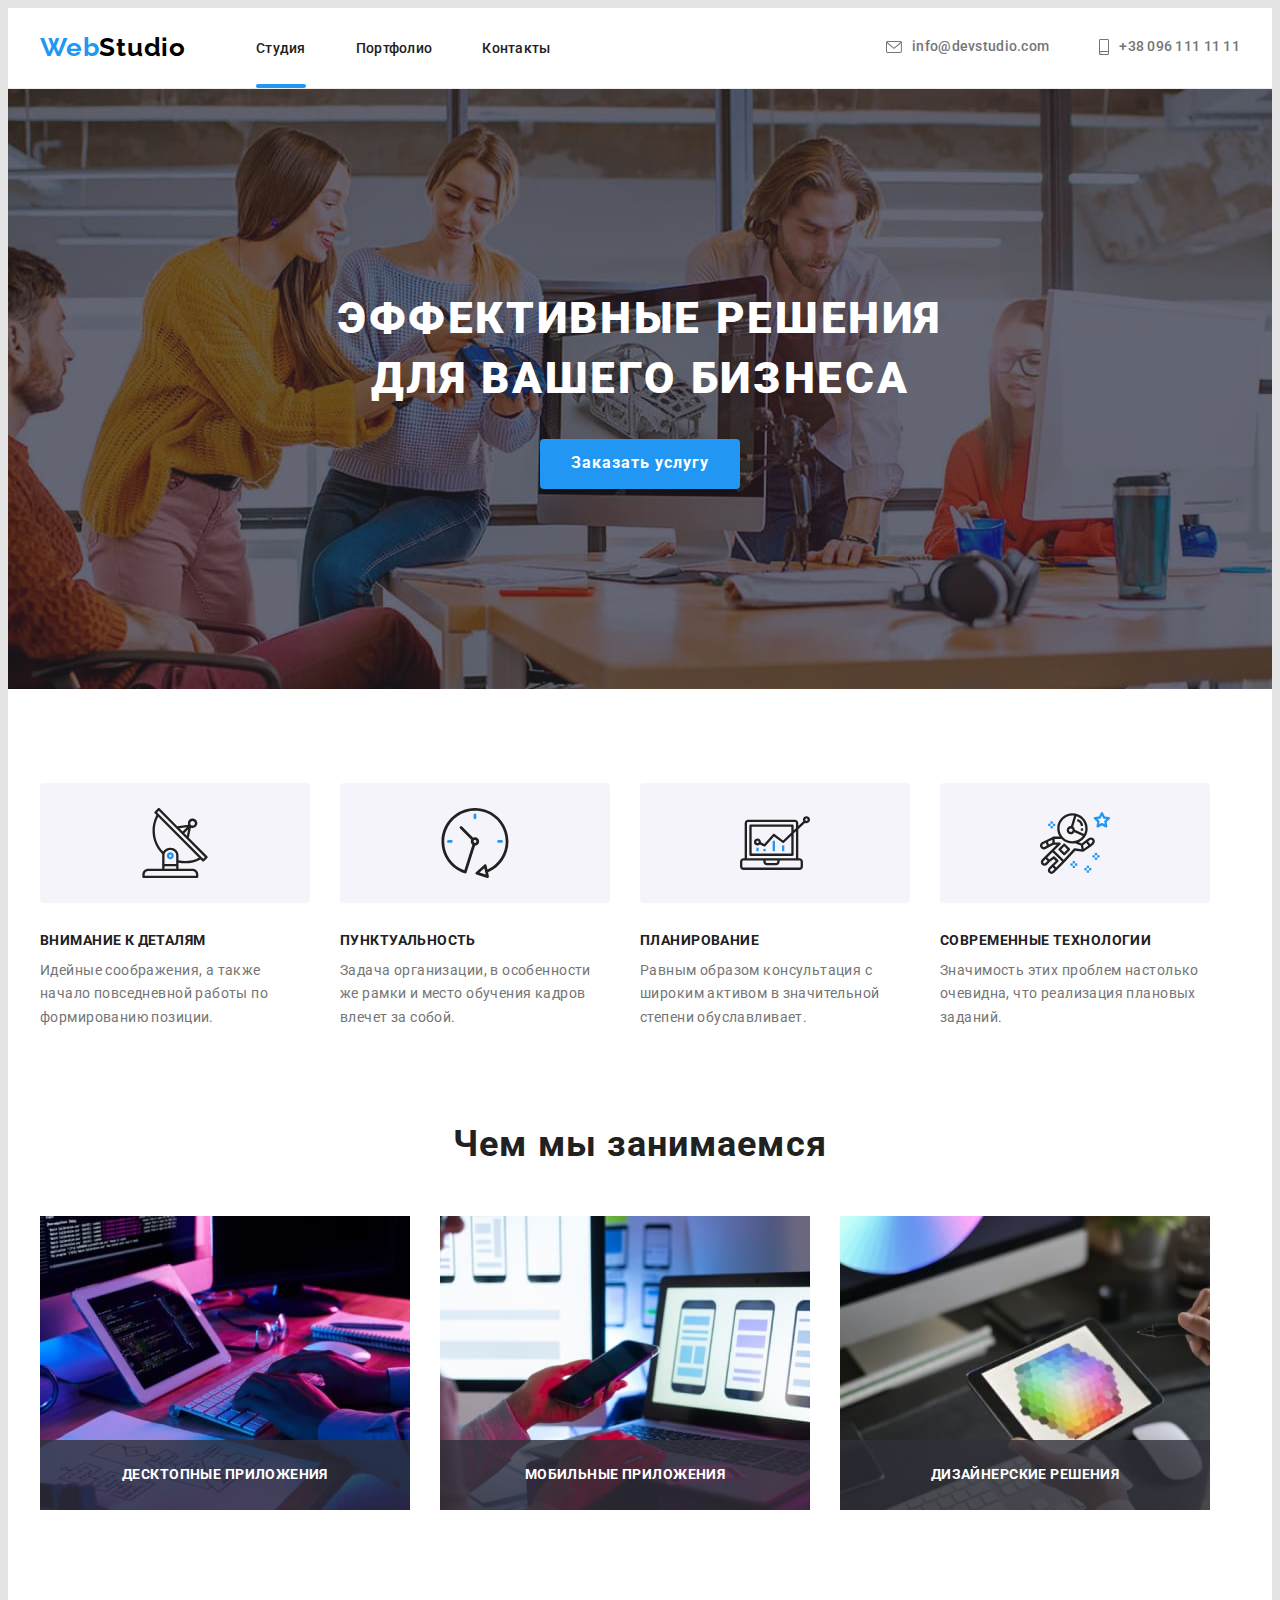
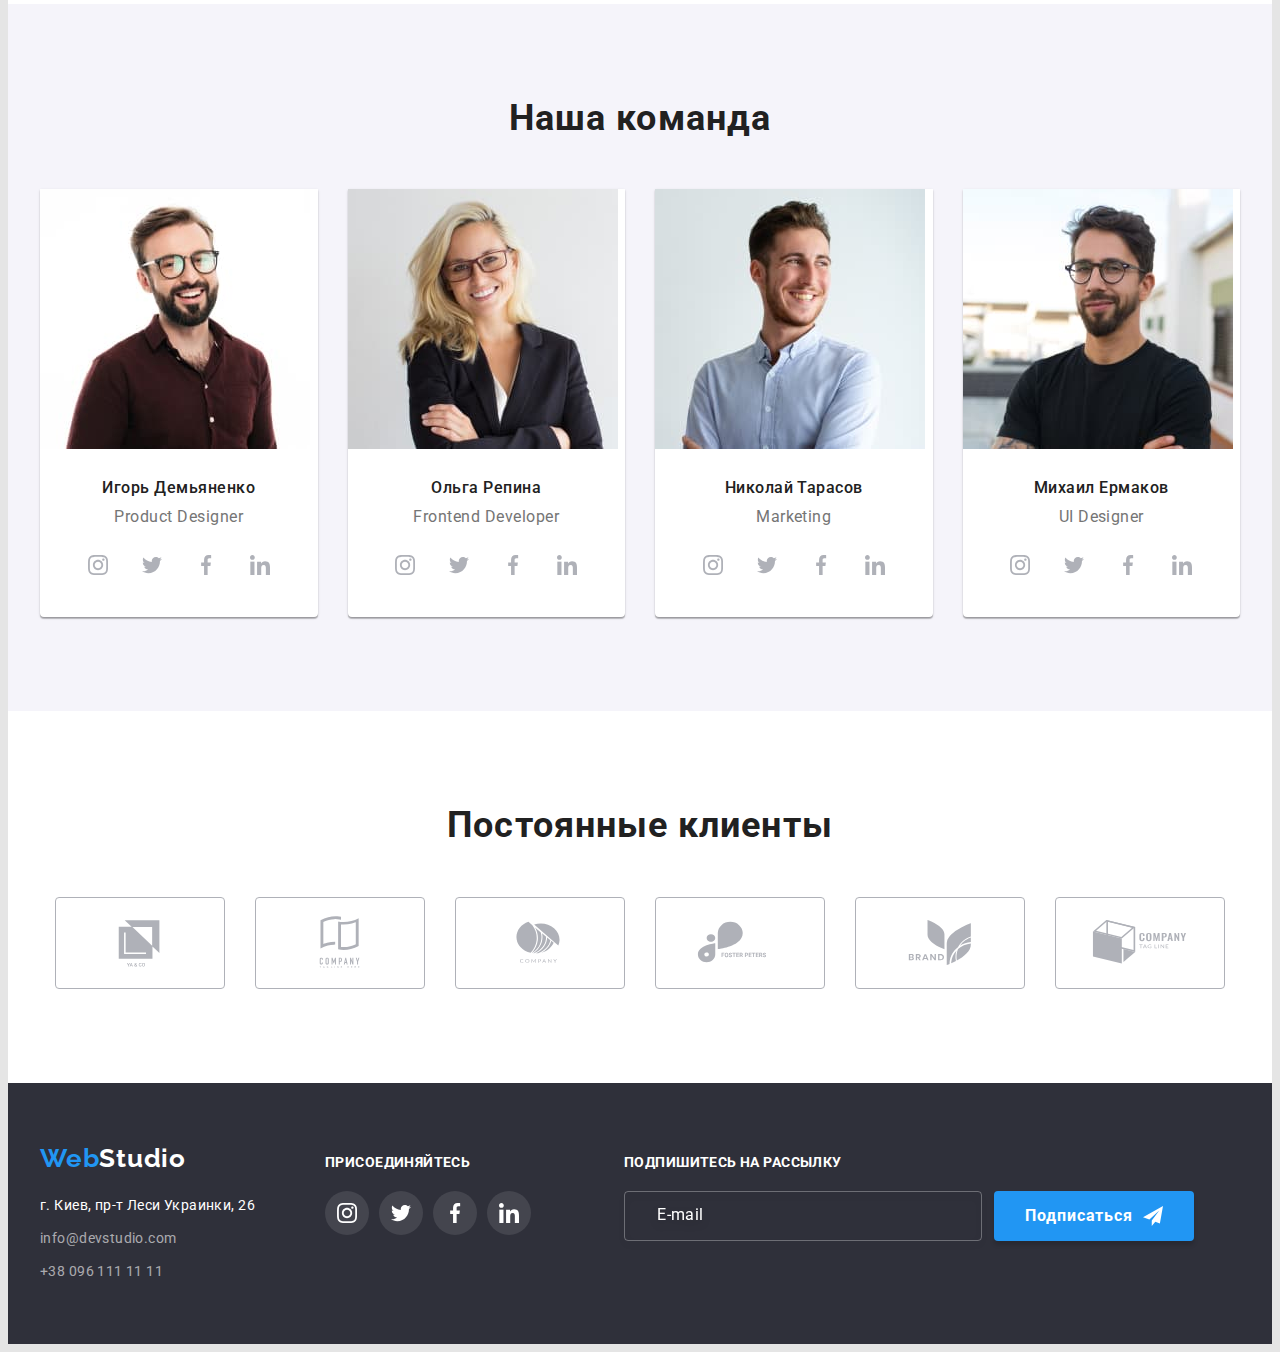
==== index.html @ 43fce26d "start" ====
<!DOCTYPE html>
<html lang="ru">
  <head>
    <meta charset="UTF-8" />
    <meta http-equiv="X-UA-Compatible" content="IE=edge" />
    <meta name="viewport" content="width=device-width, initial-scale=1.0" />
    <title>Document</title>
    <link
      rel="stylesheet"
      href="https://cdnjs.cloudflare.com/ajax/libs/modern-normalize/1.1.0/modern-normalize.min.css"
      integrity="sha512-wpPYUAdjBVSE4KJnH1VR1HeZfpl1ub8YT/NKx4PuQ5NmX2tKuGu6U/JRp5y+Y8XG2tV+wKQpNHVUX03MfMFn9Q=="
      crossorigin="anonymous"
      referrerpolicy="no-referrer"
    />
    <link rel="preconnect" href="https://fonts.googleapis.com" />
    <link rel="preconnect" href="https://fonts.gstatic.com" crossorigin />
    <link
      href="https://fonts.googleapis.com/css2?family=Raleway:wght@700&family=Roboto:wght@400;500;700;900&display=swap"
      rel="stylesheet"
    />
    <link rel="stylesheet" href="./css/styles.css" />
  </head>
  <body>
    <!-- Header -->
    <header class="header">
      <div class="container header-container">
        <nav class="header-navigation">
          <a class="link header-logo logo" href=""
            >Web<span class="header-web-logo logo">Studio</span></a
          >
          <ul class="list header-list">
            <li class="header-item">
              <a class="link header-link current" href="">Студия</a>
            </li>
            <li class="header-item">
              <a class="link header-link" href="./portfolio.html">Портфолио</a>
            </li>
            <li class="header-item">
              <a class="link header-link" href="">Контакты</a>
            </li>
          </ul>
        </nav>
        <div class="header-conect">
          <a class="link header-mail" href="mailto:info@devstudio.com">
            <svg class="header-icon" width="16" height="12">
              <use href="./image/icons.svg#icon-mail"></use>
            </svg>
            info@devstudio.com</a
          >
          <a class="link header-tel" href="tel:+380961111111">
            <svg class="header-icon" width="10" height="16">
              <use href="./image/icons.svg#icon-smartphone"></use>
            </svg>
            +38 096 111 11 11</a
          >
        </div>
      </div>
    </header>
    <!-- Hero -->
    <main class="hero">
      <section class="main-hero-section section">
        <h1 class="hero-title">Эффективные решения для вашего бизнеса</h1>
        <button class="btn" type="button" data-modal-open>
          Заказать услугу
        </button>
      </section>
      <section class="hero-section">
        <div class="container">
          <ul class="list hero-list">
            <li class="link hero-item">
              <div class="hero-responsibility-item">
                <a href="" class="hero-responsibility-link">
                  <svg class="hero-responsibility-icon" width="70" height="70">
                    <use href="./image/icons.svg#icon-antenna"></use>
                  </svg>
                </a>
              </div>
              <h3 class="hero-after-title">Внимание к деталям</h3>
              <p class="hero-title-description">
                Идейные соображения, а также начало повседневной работы по
                формированию позиции.
              </p>
            </li>
            <li class="link hero-item">
              <div class="hero-responsibility-item">
                <a href="" class="hero-responsibility-link">
                  <svg class="hero-responsibility-icon" width="70" height="70">
                    <use href="./image/icons.svg#icon-clock"></use>
                  </svg>
                </a>
              </div>
              <h3 class="hero-after-title">Пунктуальность</h3>
              <p class="hero-title-description">
                Задача организации, в особенности же рамки и место обучения
                кадров влечет за собой.
              </p>
            </li>
            <li class="link hero-item">
              <div class="hero-responsibility-item">
                <a href="" class="hero-responsibility-link">
                  <svg class="hero-responsibility-icon" width="70" height="70">
                    <use href="./image/icons.svg#icon-diagram"></use>
                  </svg>
                </a>
              </div>
              <h3 class="hero-after-title">Планирование</h3>
              <p class="hero-title-description">
                Равным образом консультация с широким активом в значительной
                степени обуславливает.
              </p>
            </li>
            <li class="link hero-item">
              <div class="hero-responsibility-item">
                <a href="" class="hero-responsibility-link">
                  <svg class="hero-responsibility-icon" width="70" height="70">
                    <use href="./image/icons.svg#icon-astronaut"></use>
                  </svg>
                </a>
              </div>
              <h3 class="hero-after-title">Современные технологии</h3>
              <p class="hero-title-description">
                Значимость этих проблем настолько очевидна, что реализация
                плановых заданий.
              </p>
            </li>
          </ul>
        </div>
      </section>
      <section class="second-hero-section section">
        <div class="container">
          <h2 class="second-hero-title sections-title">Чем мы занимаемся</h2>
          <ul class="list hero-image-list">
            <li class="hero-image">
              <img
                src="./image/box1.jpg"
                alt="робота з гаджетами"
                width="370"
                height="294"
              />
              <p class="hero-item-text">Десктопные приложения</p>
            </li>
            <li class="hero-image">
              <img
                src="./image/box2.jpg"
                alt="робота з гаджетами"
                width="370"
                height="294"
              />
              <p class="hero-item-text">Мобильные приложения</p>
            </li>
            <li class="hero-image">
              <img
                src="./image/box3.jpg"
                alt="робота з гаджетами"
                width="370"
                height="294"
              />
              <p class="hero-item-text">Дизайнерские решения</p>
            </li>
          </ul>
        </div>
      </section>
      <section class="team-section section">
        <div class="container">
          <h2 class="team-title sections-title">Наша команда</h2>
          <ul class="list team-list">
            <li class="team-item">
              <img
                src="./image/img.jpg"
                alt="зображення члена команди"
                width="270"
                height="260"
              />
              <div class="team-names-profession">
                <h3 class="team-names">Игорь Демьяненко</h3>
                <p lang="en" class="team-proffesion">Product Designer</p>
                <ul class="team-social-list list">
                  <li class="team-social-item">
                    <a href="" class="team-social-link">
                      <svg class="team-social-icon" width="20" height="20">
                        <use href="./image/icons.svg#icon-instagram"></use>
                      </svg>
                    </a>
                  </li>
                  <li class="team-social-item">
                    <a href="" class="team-social-link">
                      <svg class="team-social-icon" width="20" height="20">
                        <use href="./image/icons.svg#icon-twitter"></use>
                      </svg>
                    </a>
                  </li>
                  <li class="team-social-item">
                    <a href="" class="team-social-link">
                      <svg class="team-social-icon" width="20" height="20">
                        <use href="./image/icons.svg#icon-facebook"></use>
                      </svg>
                    </a>
                  </li>
                  <li class="team-social-item">
                    <a href="" class="team-social-link">
                      <svg class="team-social-icon" width="20" height="20">
                        <use href="./image/icons.svg#icon-linkedin"></use>
                      </svg>
                    </a>
                  </li>
                </ul>
              </div>
            </li>
            <li class="team-item">
              <img
                src="./image/img1.jpg"
                alt="зображення члена команди"
                width="270"
                height="260"
              />
              <div class="team-names-profession">
                <h3 class="team-names">Ольга Репина</h3>
                <p lang="en" class="team-proffesion">Frontend Developer</p>
                <ul class="team-social-list list">
                  <li class="team-social-item">
                    <a href="" class="team-social-link">
                      <svg class="team-social-icon" width="20" height="20">
                        <use href="./image/icons.svg#icon-instagram"></use>
                      </svg>
                    </a>
                  </li>
                  <li class="team-social-item">
                    <a href="" class="team-social-link">
                      <svg class="team-social-icon" width="20" height="20">
                        <use href="./image/icons.svg#icon-twitter"></use>
                      </svg>
                    </a>
                  </li>
                  <li class="team-social-item">
                    <a href="" class="team-social-link">
                      <svg class="team-social-icon" width="20" height="20">
                        <use href="./image/icons.svg#icon-facebook"></use>
                      </svg>
                    </a>
                  </li>
                  <li class="team-social-item">
                    <a href="" class="team-social-link">
                      <svg class="team-social-icon" width="20" height="20">
                        <use href="./image/icons.svg#icon-linkedin"></use>
                      </svg>
                    </a>
                  </li>
                </ul>
              </div>
            </li>
            <li class="team-item">
              <img
                src="./image/img2.jpg"
                alt="зображення члена команди"
                width="270"
                height="260"
              />
              <div class="team-names-profession">
                <h3 class="team-names">Николай Тарасов</h3>
                <p lang="en" class="team-proffesion">Marketing</p>
                <ul class="team-social-list list">
                  <li class="team-social-item">
                    <a href="" class="team-social-link">
                      <svg class="team-social-icon" width="20" height="20">
                        <use href="./image/icons.svg#icon-instagram"></use>
                      </svg>
                    </a>
                  </li>
                  <li class="team-social-item">
                    <a href="" class="team-social-link">
                      <svg class="team-social-icon" width="20" height="20">
                        <use href="./image/icons.svg#icon-twitter"></use>
                      </svg>
                    </a>
                  </li>
                  <li class="team-social-item">
                    <a href="" class="team-social-link">
                      <svg class="team-social-icon" width="20" height="20">
                        <use href="./image/icons.svg#icon-facebook"></use>
                      </svg>
                    </a>
                  </li>
                  <li class="team-social-item">
                    <a href="" class="team-social-link">
                      <svg class="team-social-icon" width="20" height="20">
                        <use href="./image/icons.svg#icon-linkedin"></use>
                      </svg>
                    </a>
                  </li>
                </ul>
              </div>
            </li>
            <li class="team-item">
              <img
                src="./image/img3.jpg"
                alt="зображення члена команди"
                width="270"
                height="260"
              />
              <div class="team-names-profession">
                <h3 class="team-names">Михаил Ермаков</h3>
                <p lang="en" class="team-proffesion">UI Designer</p>
                <ul class="team-social-list list">
                  <li class="team-social-item">
                    <a href="" class="team-social-link">
                      <svg class="team-social-icon" width="20" height="20">
                        <use href="./image/icons.svg#icon-instagram"></use>
                      </svg>
                    </a>
                  </li>
                  <li class="team-social-item">
                    <a href="" class="team-social-link">
                      <svg class="team-social-icon" width="20" height="20">
                        <use href="./image/icons.svg#icon-twitter"></use>
                      </svg>
                    </a>
                  </li>
                  <li class="team-social-item">
                    <a href="" class="team-social-link">
                      <svg class="team-social-icon" width="20" height="20">
                        <use href="./image/icons.svg#icon-facebook"></use>
                      </svg>
                    </a>
                  </li>
                  <li class="team-social-item">
                    <a href="" class="team-social-link">
                      <svg class="team-social-icon" width="20" height="20">
                        <use href="./image/icons.svg#icon-linkedin"></use>
                      </svg>
                    </a>
                  </li>
                </ul>
              </div>
            </li>
          </ul>
        </div>
      </section>
      <section class="regular-customers-section section">
        <div class="customers">
          <h3 class="regular-customers sections-title">Постоянные клиенты</h3>
          <ul class="regular-customers-list list">
            <li class="regular-customers-item">
              <a href="" class="regular-customers-link">
                <svg class="regular-customers-icon" width="106" height="60">
                  <use href="./image/icons.svg#icon-logo"></use>
                </svg>
              </a>
            </li>
            <li class="regular-customers-item">
              <a href="" class="regular-customers-link">
                <svg class="regular-customers-icon" width="106" height="60">
                  <use href="./image/icons.svg#icon-logo1"></use>
                </svg>
              </a>
            </li>
            <li class="regular-customers-item">
              <a href="" class="regular-customers-link">
                <svg class="regular-customers-icon" width="106" height="60">
                  <use href="./image/icons.svg#icon-logo2"></use>
                </svg>
              </a>
            </li>

            <li class="regular-customers-item">
              <a href="" class="regular-customers-link">
                <svg class="regular-customers-icon" width="106" height="60">
                  <use href="./image/icons.svg#icon-logo3"></use>
                </svg>
              </a>
            </li>

            <li class="regular-customers-item">
              <a href="" class="regular-customers-link">
                <svg class="regular-customers-icon" width="106" height="60">
                  <use href="./image/icons.svg#icon-logo4"></use>
                </svg>
              </a>
            </li>

            <li class="regular-customers-item">
              <a href="" class="regular-customers-link">
                <svg class="regular-customers-icon" width="106" height="60">
                  <use href="./image/icons.svg#icon-logo5"></use>
                </svg>
              </a>
            </li>
          </ul>
        </div>
      </section>
    </main>
    <!-- footer -->
    <footer class="footer">
      <div class="footer-container container">
        <div class="footer-adress-block">
          <a class="link footer-logo logo" href=""
            >Web<span class="footer-web-logo logo">Studio</span></a
          >
          <address class="adress">
            <ul class="list adress-list">
              <li class="link footer-item">
                <a
                  class="link footer-adress"
                  href="https://goo.gl/maps/T3b9SDdPzFCn92a46"
                  target="_blank"
                  rel="noopener noreferrer"
                  >г. Киев, пр-т Леси Украинки, 26</a
                >
              </li>
              <li>
                <a class="link footer-mail" href="mailto:info@devstudio.com"
                  >info@devstudio.com</a
                >
              </li>
              <li>
                <a class="link footer-tel" href="tel:+380961111111"
                  >+38 096 111 11 11</a
                >
              </li>
            </ul>
          </address>
        </div>
        <div class="adress-link">
          <p lang="ru" class="footer-link-title">присоединяйтесь</p>
          <ul class="footer-adress-list list">
            <li class="footer-adress-item">
              <a href="" class="footer-adress-link">
                <svg class="team-social-icon" width="20" height="20">
                  <use href="./image/icons.svg#icon-instagram"></use>
                </svg>
              </a>
            </li>
            <li class="footer-adress-item">
              <a href="" class="footer-adress-link">
                <svg class="footer-adress-icon" width="20" height="20">
                  <use href="./image/icons.svg#icon-twitter"></use>
                </svg>
              </a>
            </li>
            <li class="footer-adress-item">
              <a href="" class="footer-adress-link">
                <svg class="footer-adress-icon" width="20" height="20">
                  <use href="./image/icons.svg#icon-facebook"></use>
                </svg>
              </a>
            </li>
            <li class="footer-adress-item">
              <a href="" class="footer-adress-link">
                <svg class="footer-adress-icon" width="20" height="20">
                  <use href="./image/icons.svg#icon-linkedin"></use>
                </svg>
              </a>
            </li>
          </ul>
        </div>
        <div class="subscribe-container">
          <p class="subscribe-title">Подпишитесь на рассылку</p>
          <form action="#" class="subscribe-form">
            <input
              type="email"
              minlength="2"
              id="footer-email"
              name="user-email"
              class="subscribe-form-input"
              placeholder="E-mail"
              required
            />
            <button type="submit" class="btn subscribe-btn">
              Подписаться<svg class="subscribe-btn-icon" width="20" height="20">
                <use href="./image/icons.svg#icon-send"></use>
              </svg>
            </button>
          </form>
        </div>
      </div>
    </footer>
    <div class="backdrop is-hidden" data-modal>
      <div class="modal">
        <button type="button" class="modal-close" data-modal-close>
          <svg class="modal-close-icon" width="18" height="18">
            <use href="./image/icons.svg#icon-close"></use>
          </svg>
        </button>
        <p class="modal-title">Оставьте свои данные, мы вам перезвоним</p>
        <form action="#" class="modal-form">
          <div class="modal-field">
            <label for="name" class="form-input-text">Имя</label>
            <div class="input-wrap">
              <input
                type="text"
                id="name"
                name="user-name"
                minlength="2"
                class="modal-form-input"
                required
              />
              <svg class="input-icon" width="18" height="18">
                <use href="./image/icons.svg#icon-person-black"></use>
              </svg>
            </div>
          </div>
          <div class="modal-field">
            <label for="tel" class="form-input-text">Телефон</label>
            <div class="input-wrap">
              <input
                type="tel"
                id="tel"
                name="user-tel"
                minlength="2"
                class="modal-form-input"
                required
              />
              <svg class="input-icon" width="18" height="18">
                <use href="./image/icons.svg#icon-phone-black"></use>
              </svg>
            </div>
          </div>
          <div class="modal-field">
            <label for="email" class="form-input-text">Почта</label>
            <div class="input-wrap">
              <input
                type="email"
                minlength="2"
                id="email"
                name="user-email"
                class="modal-form-input"
                required
              />
              <svg class="input-icon" width="18" height="18">
                <use href="./image/icons.svg#icon-email-black"></use>
              </svg>
            </div>
          </div>
          <div class="modal-field">
            <label for="comments" class="form-input-text">Комментарий</label>
            <textarea
              name="comments"
              id="comments"
              class="modal-form-text"
              placeholder="Введите текст"
            ></textarea>
          </div>
          <div class="modal-field">
            <input
              type="checkbox"
              name="policy"
              id="policy"
              class="modal-check visually-hidden"
            />
            <label for="policy" class="check-text">
              <span class="check-item">
                <svg class="check-icon" width="11" height="8">
                  <use href="./image/icons.svg#icon-check"></use>
                </svg>
              </span>
              Соглашаюсь с рассылкой и принимаю&nbsp;
              <a
                class="check-box-link"
                href=""
                target="_blank"
                rel="noopener noreferrer"
              >
                Условия договора</a
              ></label
            >
          </div>
          <button type="submit" class="btn modal-btn">Отправить</button>
        </form>
      </div>
    </div>
    <script src="./js/modal.js"></script>
  </body>
</html>
---- css/styles.css ----
:root {
  --main-title-color: #ffffff;
  --second-title-color: #212121;
  --main-text-color: #757575;
  --adress-text-color: #ffffff;
  --accent-color: #2196f3;
  --main-button-color: #2196f3;
  --link-text-color: #757575;
  --header-text-color: #212121;
}
p,
h1,
h2,
h3,
h4,
h5,
h6 {
  margin: 0;
}

ul {
  margin: 0;
  padding: 0;
}
button {
  cursor: pointer;
}
.container {
  width: 1200px;
  padding-left: 15px;
  padding-right: 15px;
  margin: 0 auto;
}

body {
  font-family: "Roboto", sans-serif;
  background-color: #e5e5e5;
  color: var(--main-text-color);
}
img {
  display: block;
  max-width: 100%;
  height: auto;
}

.list {
  list-style: none;
}

.link {
  text-decoration: none;
}
.visually-hidden {
  position: absolute;
  white-space: nowrap;
  width: 1px;
  height: 1px;
  overflow: hidden;
  border: 0;
  margin: 0;
  clip: rect(0 0 0 0);
  clip-path: inset(50%);
  margin: -1px;
}

.sections-title {
  font-weight: 700;
  font-size: 36px;
  line-height: 1.16;
  text-align: center;
  margin-bottom: 50px;
  letter-spacing: 0.03em;
  color: var(--second-title-color);
}
.logo {
  font-family: "Raleway";
  font-style: normal;
  font-weight: 700;
  font-size: 26px;
  line-height: 1.19;
  letter-spacing: 0.03em;
}

.section {
  padding-bottom: 94px;
  padding-top: 94px;
}

/*                       HEADER                 */
.header {
  background-color: #ffffff;
  padding-top: 24px;
  padding-bottom: 25px;
  border-bottom: 1px solid #ececec;
}

.header-list {
  display: flex;
}
.header-navigation {
  display: flex;
  align-items: center;
}
.header-conect {
  display: flex;
  align-items: center;
}

.header-container {
  display: flex;
  align-items: center;
}

.header-logo {
  margin-right: 70px;
  color: #2196f3;
}
.header-web-logo {
  color: #000000;
}
.header-item:not(:last-child) {
  margin-right: 50px;
}

.header-link {
  font-weight: 500;
  font-size: 14px;
  line-height: 1.14;
  letter-spacing: 0.02em;
  color: var(--header-text-color);
  transition: color 250ms cubic-bezier(0.4, 0, 0.2, 1);
  position: relative;
}

.header-link.current::after {
  content: "";
  width: 100%;
  height: 4px;
  background: #2196f3;
  border-radius: 2px;
  position: absolute;
  display: block;
  bottom: -32px;
  left: 0;
}

.header-link:hover,
.header-link:focus {
  color: var(--accent-color);
}

.header-mail {
  font-family: inherit;
  font-weight: 500;
  display: flex;
  align-items: center;
  font-size: 14px;
  line-height: 1.14;
  letter-spacing: 0.02em;
  transition: color 250ms cubic-bezier(0.4, 0, 0.2, 1);
  color: var(--link-text-color);
}
.header-mail:hover,
.header-mail:focus {
  color: var(--accent-color);
}
.header-icon {
  margin-right: 10px;
  display: flex;
  text-align: center;
  fill: currentColor;
  transition: color 250ms cubic-bezier(0.4, 0, 0.2, 1);
}
.header-icon:hover,
.header-icon:focus {
  fill: var(--accent-color);
}

.header-tel {
  margin-left: 50px;
  font-family: inherit;
  font-weight: 500;
  display: flex;
  align-items: center;
  font-size: 14px;
  line-height: 1.14;
  letter-spacing: 0.02em;
  transition: color 250ms cubic-bezier(0.4, 0, 0.2, 1);
  color: var(--link-text-color);
}
.header-tel:hover,
.header-tel:focus {
  color: var(--accent-color);
}

.header-conect {
  margin-left: auto;
}

/*                 HERO             */

/* MAIN SECTION */
.main-hero-section {
  background-color: #2f303a;
  background-image: linear-gradient(
      rgba(47, 48, 58, 0.4),
      rgba(47, 48, 58, 0.4)
    ),
    url(../image/imghero.jpg);
  background-repeat: no-repeat;
  background-position: center;
  background-size: cover;
  text-align: center;
  flex-direction: column;
  padding: 200px 0px;
}

.hero-title {
  width: 696px;
  margin: 0 auto;
  margin-bottom: 30px;
  font-weight: 900;
  font-size: 44px;
  line-height: 1.36;
  text-align: center;
  letter-spacing: 0.06em;
  text-transform: uppercase;
  color: var(--main-title-color);
}
.btn {
  margin: 0 auto;
  font-family: inherit;
  font-weight: 700;
  font-size: 16px;
  line-height: 1.9;
  letter-spacing: 0.06em;
  color: #ffffff;
}
.btn {
  border-style: none;
  width: 200px;
  height: 50px;
  background: #2196f3;
  box-shadow: 0px 4px 4px rgba(0, 0, 0, 0.15);
  border-radius: 4px;
  transition: color 250ms cubic-bezier(0.4, 0, 0.2, 1);
}
.btn:hover,
.btn:focus {
  color: #ffffff;
}
/* HERO SECTION */

.hero-responsibility-item {
  margin-bottom: 30px;
  width: 270px;
  height: 120px;
}
.hero-responsibility-item + .hero-responsibility-item {
  margin-left: 30px;
}
.hero-responsibility-link {
  width: 100%;
  height: 100%;
  display: flex;
  align-items: center;
  justify-content: center;
  background: #f5f4fa;
  border-radius: 4px;
}

.hero-list {
  display: flex;
}

.hero-item:not(:last-child) {
  margin-right: 30px;
}

.hero-after-title {
  margin-bottom: 10px;
}

.hero-title-description {
  width: 270px;
}
.hero-section {
  background-color: #fff;
  padding-top: 94px;
}

.hero-after-title {
  font-weight: 700;
  font-size: 14px;
  line-height: 1.14;
  letter-spacing: 0.03em;
  text-transform: uppercase;
  color: var(--second-title-color);
}
.hero-title-description {
  font-size: 14px;
  line-height: 1.7;
  letter-spacing: 0.03em;
  color: var(--main-text-color);
}

/*                   SECOND-HERO                  */

.hero-image-list {
  display: flex;
}
.hero-image:not(:last-child) {
  margin-right: 30px;
}
.hero-image {
  position: relative;
}
.hero-item-text {
  position: absolute;
  width: 100%;
  height: 70px;
  bottom: 0;
  left: 0;
  position: absolute;
  display: flex;
  align-items: center;
  justify-content: center;
  font-weight: 700;
  font-size: 14px;
  line-height: 1.14px;
  text-align: center;
  letter-spacing: 0.03em;
  text-transform: uppercase;
  background: rgba(47, 48, 58, 0.8);
  color: #ffffff;
}
.second-hero-section {
  background-color: #ffffff;
}

/*                TEAM SECTIONS */

.team-names {
  margin-bottom: 10px;
  font-weight: 500;
  font-size: 16px;
  line-height: 1.18;
  text-align: center;
  letter-spacing: 0.03em;
  color: var(--second-title-color);
}

.team-proffesion {
  font-size: 16px;
  line-height: 1.18;
  text-align: center;
  margin-bottom: 16px;
  letter-spacing: 0.03em;
  color: var(--main-text-color);
}

.team-section {
  background-color: #f5f4fa;
}

.team-list {
  display: flex;
  flex-wrap: wrap;
  margin-left: -30px;
}
.team-item {
  flex-basis: calc(100% / 4 - 30px);
  margin-left: 30px;
  background: #ffffff;
  box-shadow: 0px 1px 3px rgba(0, 0, 0, 0.12), 0px 1px 1px rgba(0, 0, 0, 0.14),
    0px 2px 1px rgba(0, 0, 0, 0.2);
  border-radius: 0px 0px 4px 4px;
}
.team-names-profession {
  padding-top: 30px;
  padding-bottom: 30px;
}
.team-social-list {
  display: flex;
  justify-content: center;
}

.team-social-item {
  width: 44px;
  height: 44px;
}
.team-social-item + .team-social-item {
  margin-left: 10px;
}
.team-social-link {
  width: 100%;
  height: 100%;
  display: flex;
  align-items: center;
  justify-content: center;
  background-color: #ffffff;
  border-radius: 50%;
  transition: color 250ms cubic-bezier(0.4, 0, 0.2, 1),
    background-color 250ms cubic-bezier(0.4, 0, 0.2, 1);
  color: #afb1b8;
}
.team-social-icon {
  fill: currentColor;
}
.team-social-link:hover,
.team-social-link:focus {
  background-color: #2196f3;
  color: #ffffff;
}
/*                             HERO-CLIENTS */
.regular-customers-list {
  display: flex;
  justify-content: center;
}

.regular-customers-item {
  width: 170px;
  height: 92px;
}
.regular-customers-item:not(:last-child) {
  margin-right: 30px;
}
.regular-customers-link {
  width: 100%;
  height: 100%;
  display: flex;
  align-items: center;
  justify-content: center;
  background-color: #ffffff;
  border: 1px solid #afb1b8;
  box-sizing: border-box;
  border-radius: 4px;
  transition: color 250ms cubic-bezier(0.4, 0, 0.2, 1),
    border-color 250ms cubic-bezier(0.4, 0, 0.2, 1);
  color: #afb1b8;
}
.regular-customers-icon {
  fill: currentColor;
}
.regular-customers-link:hover,
.regular-customers-link:focus {
  color: #2196f3;
  border: 1px solid #2196f3;
}
.regular-customers-section {
  background-color: #ffffff;
}
.regular-custumers {
  text-shadow: 0px 4px 4px rgba(0, 0, 0, 0.25);
}
/*                  FOOTER            */
.footer {
  padding-top: 60px;
  padding-bottom: 60px;
  background-color: #2f303a;
}
.footer-container {
  display: flex;
  align-items: baseline;
}

.footer-logo {
  color: #2196f3;
}
.footer-web-logo {
  color: var(--main-title-color);
}
.footer-adress {
  font-style: normal;
  font-family: inherit;
  font-size: 14px;
  line-height: 1.71;
  letter-spacing: 0.03em;
  color: #ffffff;
}
.footer-adress-block {
  margin-right: 70px;
}

.footer-mail {
  display: block;
  margin-bottom: 9px;
  font-style: normal;
  font-family: inherit;
  font-size: 14px;
  line-height: 1.71;
  letter-spacing: 0.03em;
  color: rgba(255, 255, 255, 0.6);
  transition: color 250ms cubic-bezier(0.4, 0, 0.2, 1);
}
.footer-mail:hover,
.footer-mail:focus {
  color: var(--accent-color);
}

.footer-tel {
  font-style: normal;
  font-family: inherit;
  font-size: 14px;
  line-height: 1.71;
  letter-spacing: 0.03em;
  color: rgba(255, 255, 255, 0.6);
  transition: color 250ms cubic-bezier(0.4, 0, 0.2, 1);
}
.footer-tel:hover,
.footer-tel:focus {
  color: var(--accent-color);
}

.adress-list {
  display: block;
}
.footer-item {
  margin-top: 20px;
  margin-bottom: 9px;
}
.footer-link-title {
  font-family: Roboto;
  margin-bottom: 20px;
  font-style: normal;
  font-weight: bold;
  font-size: 14px;
  line-height: 1.14;
  letter-spacing: 0.03em;
  text-transform: uppercase;
  color: #ffffff;
}
.footer-adress-list {
  display: flex;
  justify-content: center;
}

.footer-adress-item {
  width: 44px;
  height: 44px;
}
.footer-adress-item + .footer-adress-item {
  margin-left: 10px;
}
.footer-adress-link {
  width: 100%;
  height: 100%;
  display: flex;
  align-items: center;
  justify-content: center;
  background-color: rgba(255, 255, 255, 0.1);
  transition: color 250ms cubic-bezier(0.4, 0, 0.2, 1),
    background-color 250ms cubic-bezier(0.4, 0, 0.2, 1);
  border-radius: 50%;

  color: #ffffff;
}
.footer-adress-icon {
  fill: currentColor;
}
.footer-adress-link:hover,
.footer-adress-link:focus {
  background-color: #2196f3;
  color: #ffffff;
}
.subscribe-container {
  margin-left: 93px;
}
.subscribe-form {
  display: flex;
}
.subscribe-title {
  font-family: Roboto;
  margin-bottom: 20px;
  font-style: normal;
  font-weight: 700;
  font-size: 14px;
  line-height: 1.14;
  letter-spacing: 0.03em;
  text-transform: uppercase;
  color: #ffffff;
}
.subscribe-form-input {
  width: 358px;
  height: 50px;
  margin-right: 12px;
  background-color: transparent;
  border: 1px solid rgba(255, 255, 255, 0.3);
  box-sizing: border-box;
  filter: drop-shadow(0px 4px 4px rgba(0, 0, 0, 0.15));
  border-radius: 4px;
  color: var(--main-text-color);
  padding-left: 16px;
  transition: color 250ms cubic-bezier(0.4, 0, 0.2, 1);
}
.subscribe-form-input:focus {
  border-color: var(--accent-color);
}
.subscribe-form-input::placeholder {
  width: 47px;
  height: 20px;
  font-family: Roboto;
  font-style: normal;
  font-weight: 400;
  font-size: 16px;
  line-height: 1.25;
  display: flex;
  align-items: center;
  letter-spacing: 0.03em;
  padding-top: 15px;
  padding-left: 16px;
  color: #ffffff;
}

.subscribe-btn {
  display: flex;
  margin: 0 auto;
  align-items: center;
  justify-content: center;
}
.subscribe-btn-icon {
  margin-left: 10px;
}

/*                   Portfolio Project */
.project-name {
  font-weight: 700;
  font-size: 18px;
  line-height: 2;
  letter-spacing: 0.06em;
  color: var(--second-title-color);
}

.project-description {
  font-size: 16px;
  line-height: 1.87;
  letter-spacing: 0.03em;
  color: var(--main-text-color);
}

.projects-list {
  display: flex;
  flex-wrap: wrap;
  margin-left: -30px;
  margin-bottom: -30px;
}
.project-item {
  flex-basis: calc(100% / 3 - 30px);
  margin-left: 30px;
  margin-bottom: 30px;
  background: #ffffff;
  border: 1px solid #eeeeee;
  border-top: none;
  box-sizing: border-box;
}
.project-item:hover .project-top-text {
  transform: translateY(0);
}

.project-titles {
  padding: 20px 24px;
  background: #ffffff;
  border: 1px solid #eeeeee;
  box-sizing: border-box;
  transition: color 250ms cubic-bezier(0.4, 0, 0.2, 1);
}
.project-link {
  display: block;
}
.project-link:hover,
.project-link:focus {
  box-shadow: 0px 1px 1px rgba(0, 0, 0, 0.12), 0px 4px 4px rgba(0, 0, 0, 0.06),
    1px 4px 6px rgba(0, 0, 0, 0.16);
}
.project-item-wrap {
  position: relative;
  overflow: hidden;
}
.project-top-text {
  position: absolute;
  top: 0;
  left: 0;
  background-color: rgba(33, 150, 243, 0.9);
  padding: 63px 24px;
  color: #ffffff;
  font-size: 18px;
  line-height: 1.5;
  letter-spacing: 0.03em;
  height: 100%;
  transform: translateY(100%);
  transition: 250ms cubic-bezier(0.4, 0, 0.2, 1);
}

.backdrop {
  width: 100vw;
  height: 100vh;
  background-color: rgba(0, 0, 0, 0.486);
  position: fixed;
  top: 0;
  transition: opacity 666ms, visibility 666ms;
}
.backdrop.is-hidden .modal {
  transform: scale(1.25) rotate(180deg) translate(999px);
  transition: transform 666ms;
}
.modal {
  width: 528px;
  min-height: 581px;
  background-color: #ffffff;
  box-shadow: 0px 1px 3px rgba(0, 0, 0, 0.12), 0px 1px 1px rgba(0, 0, 0, 0.14),
    0px 2px 1px rgba(0, 0, 0, 0.2);
  border-radius: 4px;
  position: absolute;
  top: 50%;
  left: 50%;
  padding: 40px;
  transform: scale(1) rotate(0);
  transition: transform 666ms;
  transform: translate(-50%, -50%);
}
.modal-close {
  width: 30px;
  height: 30px;
  background: #ffffff;
  border: 1px solid rgba(0, 0, 0, 0.1);
  box-sizing: border-box;
  border-radius: 50%;
  position: absolute;
  top: 8px;
  right: 8px;
  display: flex;
  align-items: center;
  justify-content: center;
  transition: 250ms cubic-bezier(0.4, 0, 0.2, 1);
  color: #000000;
}
.modal-close-icon {
  fill: currentColor;
}
.modal-close:hover {
  color: var(--accent-color);
}
.is-hidden {
  visibility: hidden;
  opacity: 0;
  pointer-events: none;
}
.modal-title {
  font-weight: 700;
  font-size: 20px;
  margin-bottom: 30px;
  line-height: 1.15;
  text-align: center;
  letter-spacing: 0.03em;
  color: var(--second-title-color);
}
.modal-field {
  margin-bottom: 10px;
}
.input-wrap {
  position: relative;
}
.input-icon {
  position: absolute;
  left: 12px;
  top: 50%;
  transform: translateY(-50%);
}
.modal-form-input {
  width: 100%;
  height: 40px;
  border: 1px solid rgba(33, 33, 33, 0.2);
  box-sizing: border-box;
  border-radius: 4px;
  font-size: 14px;
  padding-left: 42px;
  padding-right: 12px;
  outline: none;
  transition: color 250ms cubic-bezier(0.4, 0, 0.2, 1);
  color: var(--main-text-color);
}
.modal-form-input:focus {
  border-color: var(--accent-color);
}
.modal-form-input:focus + .input-icon {
  fill: var(--accent-color);
}

.modal-form-text {
  width: 100%;
  height: 120px;
  font-weight: 400;
  font-size: 14px;
  border: 1px solid rgba(33, 33, 33, 0.2);
  box-sizing: border-box;
  border-radius: 4px;
  padding: 12px 16px;
  outline: none;
  resize: none;
  color: var(--main-text-color);
}
.form-input-text {
  font-weight: 400;
  padding-bottom: 4px;
  display: block;
  font-size: 14px;
  line-height: 1.14;
  letter-spacing: 0.01em;
}
.check-text {
  font-family: Roboto;
  font-style: normal;
  display: flex;
  align-items: center;
  justify-content: center;
  margin-bottom: 20px;
  font-weight: 400;
  font-size: 14px;
  line-height: 1.71;
  letter-spacing: 0.03em;
  color: var(--main-text-color);
}
.check-box-link {
  color: var(--accent-color);
}
.check-item {
  width: 16px;
  height: 15px;
  border: 2px solid #000000;
  border-radius: 2px;
  margin-right: 8px;
  display: flex;
  align-items: center;
  justify-content: center;
}
.check-icon {
  fill: #ffffff;
}
.modal-check:checked + .check-text .check-item {
  background-color: var(--accent-color);
  border: none;
}

.modal-btn {
  display: block;
  margin: 0 auto;
}
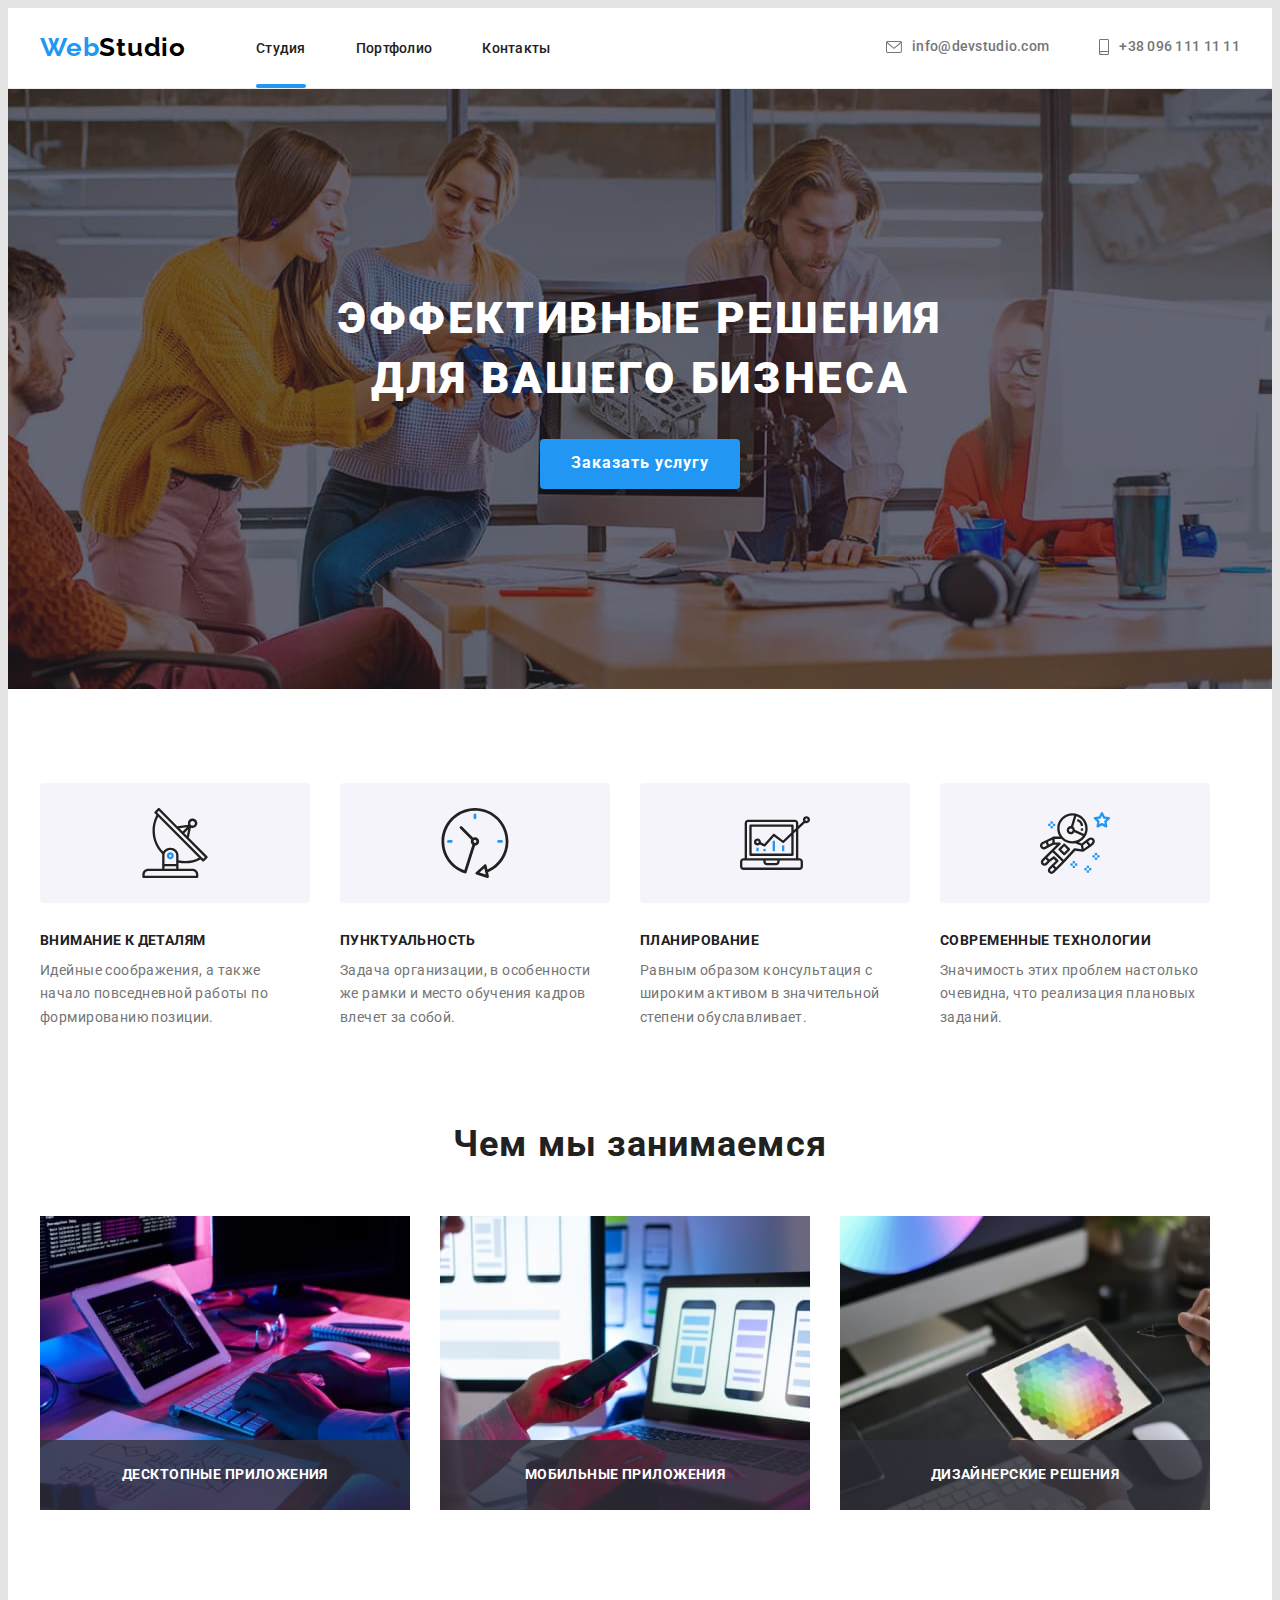
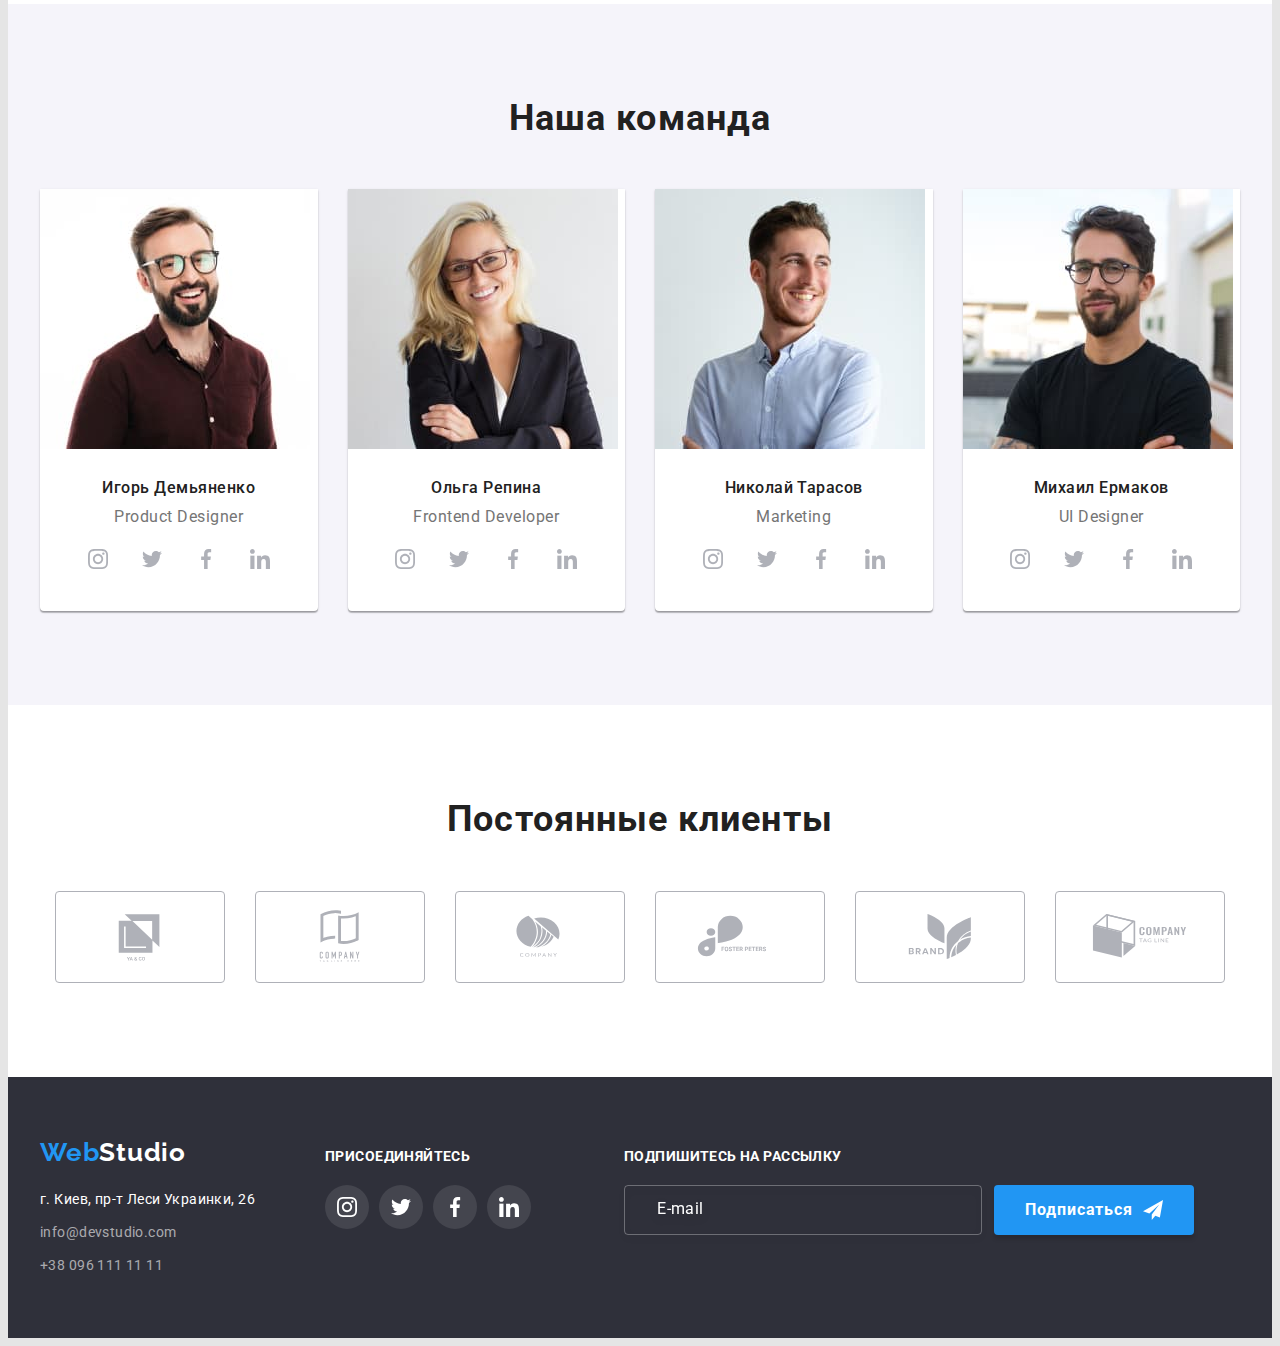
==== commit 68c5126a: "mixins" ====
--- a/index.html
+++ b/index.html
@@ -18,37 +18,53 @@
       href="https://fonts.googleapis.com/css2?family=Raleway:wght@700&family=Roboto:wght@400;500;700;900&display=swap"
       rel="stylesheet"
     />
-    <link rel="stylesheet" href="./css/styles.css" />
+
+    <link rel="stylesheet" href="./css/main.css" />
+    <link rel="stylesheet" href="./css/main.min.css" />
   </head>
   <body>
     <!-- Header -->
     <header class="header">
       <div class="container header-container">
         <nav class="header-navigation">
-          <a class="link header-logo logo" href=""
-            >Web<span class="header-web-logo logo">Studio</span></a
+          <a class="link logo header-navigation__logo--color-blue" href=""
+            >Web<span class="logo header-navigation__logo--color-black"
+              >Studio</span
+            ></a
           >
-          <ul class="list header-list">
-            <li class="header-item">
-              <a class="link header-link current" href="">Студия</a>
-            </li>
-            <li class="header-item">
-              <a class="link header-link" href="./portfolio.html">Портфолио</a>
-            </li>
-            <li class="header-item">
-              <a class="link header-link" href="">Контакты</a>
+          <ul class="list header-navigation__list">
+            <li class="header-navigation__item">
+              <a
+                class="
+                  link
+                  header-navigation__link header-navigation__current--underline
+                "
+                href=""
+                >Студия</a
+              >
+            </li>
+            <li class="header-navigation__item">
+              <a class="link header-navigation__link" href="./portfolio.html"
+                >Портфолио</a
+              >
+            </li>
+            <li class="header-navigation__item">
+              <a class="link header-navigation__link" href="">Контакты</a>
             </li>
           </ul>
         </nav>
-        <div class="header-conect">
-          <a class="link header-mail" href="mailto:info@devstudio.com">
-            <svg class="header-icon" width="16" height="12">
+        <div class="header-contacts header-contacts-container">
+          <a
+            class="link header-contacts__mail"
+            href="mailto:info@devstudio.com"
+          >
+            <svg class="header-contacts__icon" width="16" height="12">
               <use href="./image/icons.svg#icon-mail"></use>
             </svg>
             info@devstudio.com</a
           >
-          <a class="link header-tel" href="tel:+380961111111">
-            <svg class="header-icon" width="10" height="16">
+          <a class="link header-contacts__tel" href="tel:+380961111111">
+            <svg class="header-contacts__icon" width="10" height="16">
               <use href="./image/icons.svg#icon-smartphone"></use>
             </svg>
             +38 096 111 11 11</a
@@ -59,66 +75,68 @@
     <!-- Hero -->
     <main class="hero">
       <section class="main-hero-section section">
-        <h1 class="hero-title">Эффективные решения для вашего бизнеса</h1>
+        <h1 class="main-hero-section__title">
+          Эффективные решения для вашего бизнеса
+        </h1>
         <button class="btn" type="button" data-modal-open>
           Заказать услугу
         </button>
       </section>
       <section class="hero-section">
         <div class="container">
-          <ul class="list hero-list">
-            <li class="link hero-item">
-              <div class="hero-responsibility-item">
-                <a href="" class="hero-responsibility-link">
-                  <svg class="hero-responsibility-icon" width="70" height="70">
+          <ul class="list responsibility-list">
+            <li class="link hero-list">
+              <div class="responsibility-list__item">
+                <a href="" class="responsibility-list__link">
+                  <svg class="responsibility-list__icon" width="70" height="70">
                     <use href="./image/icons.svg#icon-antenna"></use>
                   </svg>
                 </a>
               </div>
-              <h3 class="hero-after-title">Внимание к деталям</h3>
-              <p class="hero-title-description">
+              <h3 class="responsibility-list__title">Внимание к деталям</h3>
+              <p class="responsibility-list__title-description">
                 Идейные соображения, а также начало повседневной работы по
                 формированию позиции.
               </p>
             </li>
-            <li class="link hero-item">
-              <div class="hero-responsibility-item">
-                <a href="" class="hero-responsibility-link">
-                  <svg class="hero-responsibility-icon" width="70" height="70">
+            <li class="link hero-list">
+              <div class="responsibility-list__item">
+                <a href="" class="responsibility-list__link">
+                  <svg class="responsibility-list__icon" width="70" height="70">
                     <use href="./image/icons.svg#icon-clock"></use>
                   </svg>
                 </a>
               </div>
-              <h3 class="hero-after-title">Пунктуальность</h3>
-              <p class="hero-title-description">
+              <h3 class="responsibility-list__title">Пунктуальность</h3>
+              <p class="responsibility-list__title-description">
                 Задача организации, в особенности же рамки и место обучения
                 кадров влечет за собой.
               </p>
             </li>
-            <li class="link hero-item">
-              <div class="hero-responsibility-item">
-                <a href="" class="hero-responsibility-link">
-                  <svg class="hero-responsibility-icon" width="70" height="70">
+            <li class="link hero-list">
+              <div class="responsibility-list__item">
+                <a href="" class="responsibility-list__link">
+                  <svg class="responsibility-list__icon" width="70" height="70">
                     <use href="./image/icons.svg#icon-diagram"></use>
                   </svg>
                 </a>
               </div>
-              <h3 class="hero-after-title">Планирование</h3>
-              <p class="hero-title-description">
+              <h3 class="responsibility-list__title">Планирование</h3>
+              <p class="responsibility-list__title-description">
                 Равным образом консультация с широким активом в значительной
                 степени обуславливает.
               </p>
             </li>
-            <li class="link hero-item">
-              <div class="hero-responsibility-item">
-                <a href="" class="hero-responsibility-link">
-                  <svg class="hero-responsibility-icon" width="70" height="70">
+            <li class="link hero-list">
+              <div class="responsibility-list__item">
+                <a href="" class="responsibility-list__link">
+                  <svg class="responsibility-list__icon" width="70" height="70">
                     <use href="./image/icons.svg#icon-astronaut"></use>
                   </svg>
                 </a>
               </div>
-              <h3 class="hero-after-title">Современные технологии</h3>
-              <p class="hero-title-description">
+              <h3 class="responsibility-list__title">Современные технологии</h3>
+              <p class="responsibility-list__title-description">
                 Значимость этих проблем настолько очевидна, что реализация
                 плановых заданий.
               </p>
@@ -126,79 +144,97 @@
           </ul>
         </div>
       </section>
-      <section class="second-hero-section section">
+      <section class="about-us section">
         <div class="container">
-          <h2 class="second-hero-title sections-title">Чем мы занимаемся</h2>
-          <ul class="list hero-image-list">
-            <li class="hero-image">
+          <h2 class="about-us__title sections-title">Чем мы занимаемся</h2>
+          <ul class="list about-us-list">
+            <li class="about-us-list__image">
               <img
                 src="./image/box1.jpg"
                 alt="робота з гаджетами"
                 width="370"
                 height="294"
               />
-              <p class="hero-item-text">Десктопные приложения</p>
-            </li>
-            <li class="hero-image">
+              <p class="about-us-list__text">Десктопные приложения</p>
+            </li>
+            <li class="about-us-list__image">
               <img
                 src="./image/box2.jpg"
                 alt="робота з гаджетами"
                 width="370"
                 height="294"
               />
-              <p class="hero-item-text">Мобильные приложения</p>
-            </li>
-            <li class="hero-image">
+              <p class="about-us-list__text">Мобильные приложения</p>
+            </li>
+            <li class="about-us-list__image">
               <img
                 src="./image/box3.jpg"
                 alt="робота з гаджетами"
                 width="370"
                 height="294"
               />
-              <p class="hero-item-text">Дизайнерские решения</p>
+              <p class="about-us-list__text">Дизайнерские решения</p>
             </li>
           </ul>
         </div>
       </section>
       <section class="team-section section">
         <div class="container">
-          <h2 class="team-title sections-title">Наша команда</h2>
-          <ul class="list team-list">
-            <li class="team-item">
+          <h2 class="team-section__title sections-title">Наша команда</h2>
+          <ul class="list employee-list team-list">
+            <li class="employee-list__item">
               <img
                 src="./image/img.jpg"
                 alt="зображення члена команди"
                 width="270"
                 height="260"
               />
-              <div class="team-names-profession">
-                <h3 class="team-names">Игорь Демьяненко</h3>
-                <p lang="en" class="team-proffesion">Product Designer</p>
-                <ul class="team-social-list list">
-                  <li class="team-social-item">
-                    <a href="" class="team-social-link">
-                      <svg class="team-social-icon" width="20" height="20">
+              <div class="employee-list__names-professions">
+                <h3 class="employee-list__name">Игорь Демьяненко</h3>
+                <p lang="en" class="employee-list__proffesion">
+                  Product Designer
+                </p>
+                <ul class="social-media-list list">
+                  <li class="social-media-list__item">
+                    <a href="" class="social-media-list__link">
+                      <svg
+                        class="social-media-list__icon--color-current"
+                        width="20"
+                        height="20"
+                      >
                         <use href="./image/icons.svg#icon-instagram"></use>
                       </svg>
                     </a>
                   </li>
-                  <li class="team-social-item">
-                    <a href="" class="team-social-link">
-                      <svg class="team-social-icon" width="20" height="20">
+                  <li class="social-media-list__item">
+                    <a href="" class="social-media-list__link">
+                      <svg
+                        class="social-media-list__icon--color-current"
+                        width="20"
+                        height="20"
+                      >
                         <use href="./image/icons.svg#icon-twitter"></use>
                       </svg>
                     </a>
                   </li>
-                  <li class="team-social-item">
-                    <a href="" class="team-social-link">
-                      <svg class="team-social-icon" width="20" height="20">
+                  <li class="social-media-list__item">
+                    <a href="" class="social-media-list__link">
+                      <svg
+                        class="social-media-list__icon--color-current"
+                        width="20"
+                        height="20"
+                      >
                         <use href="./image/icons.svg#icon-facebook"></use>
                       </svg>
                     </a>
                   </li>
-                  <li class="team-social-item">
-                    <a href="" class="team-social-link">
-                      <svg class="team-social-icon" width="20" height="20">
+                  <li class="social-media-list__item">
+                    <a href="" class="social-media-list__link">
+                      <svg
+                        class="social-media-list__icon--color-current"
+                        width="20"
+                        height="20"
+                      >
                         <use href="./image/icons.svg#icon-linkedin"></use>
                       </svg>
                     </a>
@@ -206,41 +242,59 @@
                 </ul>
               </div>
             </li>
-            <li class="team-item">
+            <li class="employee-list__item">
               <img
                 src="./image/img1.jpg"
                 alt="зображення члена команди"
                 width="270"
                 height="260"
               />
-              <div class="team-names-profession">
-                <h3 class="team-names">Ольга Репина</h3>
-                <p lang="en" class="team-proffesion">Frontend Developer</p>
-                <ul class="team-social-list list">
-                  <li class="team-social-item">
-                    <a href="" class="team-social-link">
-                      <svg class="team-social-icon" width="20" height="20">
+              <div class="employee-list__names-professions">
+                <h3 class="employee-list__name">Ольга Репина</h3>
+                <p lang="en" class="employee-list__proffesion">
+                  Frontend Developer
+                </p>
+                <ul class="social-media-list list">
+                  <li class="social-media-list__item">
+                    <a href="" class="social-media-list__link">
+                      <svg
+                        class="social-media-list__icon--color-current"
+                        width="20"
+                        height="20"
+                      >
                         <use href="./image/icons.svg#icon-instagram"></use>
                       </svg>
                     </a>
                   </li>
-                  <li class="team-social-item">
-                    <a href="" class="team-social-link">
-                      <svg class="team-social-icon" width="20" height="20">
+                  <li class="social-media-list__item">
+                    <a href="" class="social-media-list__link">
+                      <svg
+                        class="social-media-list__icon--color-current"
+                        width="20"
+                        height="20"
+                      >
                         <use href="./image/icons.svg#icon-twitter"></use>
                       </svg>
                     </a>
                   </li>
-                  <li class="team-social-item">
-                    <a href="" class="team-social-link">
-                      <svg class="team-social-icon" width="20" height="20">
+                  <li class="social-media-list__item">
+                    <a href="" class="social-media-list__link">
+                      <svg
+                        class="social-media-list__icon--color-current"
+                        width="20"
+                        height="20"
+                      >
                         <use href="./image/icons.svg#icon-facebook"></use>
                       </svg>
                     </a>
                   </li>
-                  <li class="team-social-item">
-                    <a href="" class="team-social-link">
-                      <svg class="team-social-icon" width="20" height="20">
+                  <li class="social-media-list__item">
+                    <a href="" class="social-media-list__link">
+                      <svg
+                        class="social-media-list__icon--color-current"
+                        width="20"
+                        height="20"
+                      >
                         <use href="./image/icons.svg#icon-linkedin"></use>
                       </svg>
                     </a>
@@ -248,41 +302,57 @@
                 </ul>
               </div>
             </li>
-            <li class="team-item">
+            <li class="employee-list__item">
               <img
                 src="./image/img2.jpg"
                 alt="зображення члена команди"
                 width="270"
                 height="260"
               />
-              <div class="team-names-profession">
-                <h3 class="team-names">Николай Тарасов</h3>
-                <p lang="en" class="team-proffesion">Marketing</p>
-                <ul class="team-social-list list">
-                  <li class="team-social-item">
-                    <a href="" class="team-social-link">
-                      <svg class="team-social-icon" width="20" height="20">
+              <div class="employee-list__names-professions">
+                <h3 class="employee-list__name">Николай Тарасов</h3>
+                <p lang="en" class="employee-list__proffesion">Marketing</p>
+                <ul class="social-media-list list">
+                  <li class="social-media-list__item">
+                    <a href="" class="social-media-list__link">
+                      <svg
+                        class="social-media-list__icon--color-current"
+                        width="20"
+                        height="20"
+                      >
                         <use href="./image/icons.svg#icon-instagram"></use>
                       </svg>
                     </a>
                   </li>
-                  <li class="team-social-item">
-                    <a href="" class="team-social-link">
-                      <svg class="team-social-icon" width="20" height="20">
+                  <li class="social-media-list__item">
+                    <a href="" class="social-media-list__link">
+                      <svg
+                        class="social-media-list__icon--color-current"
+                        width="20"
+                        height="20"
+                      >
                         <use href="./image/icons.svg#icon-twitter"></use>
                       </svg>
                     </a>
                   </li>
-                  <li class="team-social-item">
-                    <a href="" class="team-social-link">
-                      <svg class="team-social-icon" width="20" height="20">
+                  <li class="social-media-list__item">
+                    <a href="" class="social-media-list__link">
+                      <svg
+                        class="social-media-list__icon--color-current"
+                        width="20"
+                        height="20"
+                      >
                         <use href="./image/icons.svg#icon-facebook"></use>
                       </svg>
                     </a>
                   </li>
-                  <li class="team-social-item">
-                    <a href="" class="team-social-link">
-                      <svg class="team-social-icon" width="20" height="20">
+                  <li class="social-media-list__item">
+                    <a href="" class="social-media-list__link">
+                      <svg
+                        class="social-media-list__icon--color-current"
+                        width="20"
+                        height="20"
+                      >
                         <use href="./image/icons.svg#icon-linkedin"></use>
                       </svg>
                     </a>
@@ -290,41 +360,57 @@
                 </ul>
               </div>
             </li>
-            <li class="team-item">
+            <li class="employee-list__item">
               <img
                 src="./image/img3.jpg"
                 alt="зображення члена команди"
                 width="270"
                 height="260"
               />
-              <div class="team-names-profession">
-                <h3 class="team-names">Михаил Ермаков</h3>
-                <p lang="en" class="team-proffesion">UI Designer</p>
-                <ul class="team-social-list list">
-                  <li class="team-social-item">
-                    <a href="" class="team-social-link">
-                      <svg class="team-social-icon" width="20" height="20">
+              <div class="employee-list__names-professions">
+                <h3 class="employee-list__name">Михаил Ермаков</h3>
+                <p lang="en" class="employee-list__proffesion">UI Designer</p>
+                <ul class="social-media-list list">
+                  <li class="social-media-list__item">
+                    <a href="" class="social-media-list__link">
+                      <svg
+                        class="social-media-list__icon--color-current"
+                        width="20"
+                        height="20"
+                      >
                         <use href="./image/icons.svg#icon-instagram"></use>
                       </svg>
                     </a>
                   </li>
-                  <li class="team-social-item">
-                    <a href="" class="team-social-link">
-                      <svg class="team-social-icon" width="20" height="20">
+                  <li class="social-media-list__item">
+                    <a href="" class="social-media-list__link">
+                      <svg
+                        class="social-media-list__icon--color-current"
+                        width="20"
+                        height="20"
+                      >
                         <use href="./image/icons.svg#icon-twitter"></use>
                       </svg>
                     </a>
                   </li>
-                  <li class="team-social-item">
-                    <a href="" class="team-social-link">
-                      <svg class="team-social-icon" width="20" height="20">
+                  <li class="social-media-list__item">
+                    <a href="" class="social-media-list__link">
+                      <svg
+                        class="social-media-list__icon--color-current"
+                        width="20"
+                        height="20"
+                      >
                         <use href="./image/icons.svg#icon-facebook"></use>
                       </svg>
                     </a>
                   </li>
-                  <li class="team-social-item">
-                    <a href="" class="team-social-link">
-                      <svg class="team-social-icon" width="20" height="20">
+                  <li class="social-media-list__item">
+                    <a href="" class="social-media-list__link">
+                      <svg
+                        class="social-media-list__icon--color-current"
+                        width="20"
+                        height="20"
+                      >
                         <use href="./image/icons.svg#icon-linkedin"></use>
                       </svg>
                     </a>
@@ -337,49 +423,49 @@
       </section>
       <section class="regular-customers-section section">
         <div class="customers">
-          <h3 class="regular-customers sections-title">Постоянные клиенты</h3>
-          <ul class="regular-customers-list list">
-            <li class="regular-customers-item">
-              <a href="" class="regular-customers-link">
-                <svg class="regular-customers-icon" width="106" height="60">
+          <h3 class="customers__title sections-title">Постоянные клиенты</h3>
+          <ul class="customers-list list">
+            <li class="customers-list__item">
+              <a href="" class="customers-list__link">
+                <svg class="customers-list__icon" width="106" height="60">
                   <use href="./image/icons.svg#icon-logo"></use>
                 </svg>
               </a>
             </li>
-            <li class="regular-customers-item">
-              <a href="" class="regular-customers-link">
-                <svg class="regular-customers-icon" width="106" height="60">
+            <li class="customers-list__item">
+              <a href="" class="customers-list__link">
+                <svg class="customers-list__icon" width="106" height="60">
                   <use href="./image/icons.svg#icon-logo1"></use>
                 </svg>
               </a>
             </li>
-            <li class="regular-customers-item">
-              <a href="" class="regular-customers-link">
-                <svg class="regular-customers-icon" width="106" height="60">
+            <li class="customers-list__item">
+              <a href="" class="customers-list__link">
+                <svg class="customers-list__icon" width="106" height="60">
                   <use href="./image/icons.svg#icon-logo2"></use>
                 </svg>
               </a>
             </li>
 
-            <li class="regular-customers-item">
-              <a href="" class="regular-customers-link">
-                <svg class="regular-customers-icon" width="106" height="60">
+            <li class="customers-list__item">
+              <a href="" class="customers-list__link">
+                <svg class="customers-list__icon" width="106" height="60">
                   <use href="./image/icons.svg#icon-logo3"></use>
                 </svg>
               </a>
             </li>
 
-            <li class="regular-customers-item">
-              <a href="" class="regular-customers-link">
-                <svg class="regular-customers-icon" width="106" height="60">
+            <li class="customers-list__item">
+              <a href="" class="customers-list__link">
+                <svg class="customers-list__icon" width="106" height="60">
                   <use href="./image/icons.svg#icon-logo4"></use>
                 </svg>
               </a>
             </li>
 
-            <li class="regular-customers-item">
-              <a href="" class="regular-customers-link">
-                <svg class="regular-customers-icon" width="106" height="60">
+            <li class="customers-list__item">
+              <a href="" class="customers-list__link">
+                <svg class="customers-list__icon" width="106" height="60">
                   <use href="./image/icons.svg#icon-logo5"></use>
                 </svg>
               </a>
@@ -392,14 +478,14 @@
     <footer class="footer">
       <div class="footer-container container">
         <div class="footer-adress-block">
-          <a class="link footer-logo logo" href=""
-            >Web<span class="footer-web-logo logo">Studio</span></a
+          <a class="link footer__logo--color-blue logo" href=""
+            >Web<span class="footer__logo--color-white logo">Studio</span></a
           >
           <address class="adress">
-            <ul class="list adress-list">
-              <li class="link footer-item">
+            <ul class="list footer-adress-list">
+              <li class="link footer-adress-list__item">
                 <a
-                  class="link footer-adress"
+                  class="link footer-adress-list__adress"
                   href="https://goo.gl/maps/T3b9SDdPzFCn92a46"
                   target="_blank"
                   rel="noopener noreferrer"
@@ -407,65 +493,87 @@
                 >
               </li>
               <li>
-                <a class="link footer-mail" href="mailto:info@devstudio.com"
+                <a
+                  class="link footer-adress-list__mail"
+                  href="mailto:info@devstudio.com"
                   >info@devstudio.com</a
                 >
               </li>
               <li>
-                <a class="link footer-tel" href="tel:+380961111111"
+                <a class="link footer-adress-list__tel" href="tel:+380961111111"
                   >+38 096 111 11 11</a
                 >
               </li>
             </ul>
           </address>
         </div>
-        <div class="adress-link">
-          <p lang="ru" class="footer-link-title">присоединяйтесь</p>
-          <ul class="footer-adress-list list">
-            <li class="footer-adress-item">
-              <a href="" class="footer-adress-link">
-                <svg class="team-social-icon" width="20" height="20">
+        <div class="footer-link">
+          <p lang="ru" class="footer-link__title">присоединяйтесь</p>
+          <ul class="footer-media-list list">
+            <li class="footer-media-list__item">
+              <a href="" class="footer-media-list__link">
+                <svg
+                  class="footer-media-list__icon--color-current"
+                  width="20"
+                  height="20"
+                >
                   <use href="./image/icons.svg#icon-instagram"></use>
                 </svg>
               </a>
             </li>
-            <li class="footer-adress-item">
-              <a href="" class="footer-adress-link">
-                <svg class="footer-adress-icon" width="20" height="20">
+            <li class="footer-media-list__item">
+              <a href="" class="footer-media-list__link">
+                <svg
+                  class="footer-media-list__icon--color-current"
+                  width="20"
+                  height="20"
+                >
                   <use href="./image/icons.svg#icon-twitter"></use>
                 </svg>
               </a>
             </li>
-            <li class="footer-adress-item">
-              <a href="" class="footer-adress-link">
-                <svg class="footer-adress-icon" width="20" height="20">
+            <li class="footer-media-list__item">
+              <a href="" class="footer-media-list__link">
+                <svg
+                  class="footer-media-list__icon--color-current"
+                  width="20"
+                  height="20"
+                >
                   <use href="./image/icons.svg#icon-facebook"></use>
                 </svg>
               </a>
             </li>
-            <li class="footer-adress-item">
-              <a href="" class="footer-adress-link">
-                <svg class="footer-adress-icon" width="20" height="20">
+            <li class="footer-media-list__item">
+              <a href="" class="footer-media-list__link">
+                <svg
+                  class="footer-media-list__icon--color-current"
+                  width="20"
+                  height="20"
+                >
                   <use href="./image/icons.svg#icon-linkedin"></use>
                 </svg>
               </a>
             </li>
           </ul>
         </div>
-        <div class="subscribe-container">
-          <p class="subscribe-title">Подпишитесь на рассылку</p>
-          <form action="#" class="subscribe-form">
+        <div class="footer-subscribe subscribe-container">
+          <p class="footer-subscribe__title">Подпишитесь на рассылку</p>
+          <form action="#" class="footer-subscribe__form">
             <input
               type="email"
               minlength="2"
-              id="footer-email"
+              id="email"
               name="user-email"
-              class="subscribe-form-input"
+              class="footer-subscribe__form-input"
               placeholder="E-mail"
               required
             />
-            <button type="submit" class="btn subscribe-btn">
-              Подписаться<svg class="subscribe-btn-icon" width="20" height="20">
+            <button type="submit" class="btn footer-subscribe__btn">
+              Подписаться<svg
+                class="footer-subscribe__btn-icon"
+                width="20"
+                height="20"
+              >
                 <use href="./image/icons.svg#icon-send"></use>
               </svg>
             </button>
@@ -475,86 +583,90 @@
     </footer>
     <div class="backdrop is-hidden" data-modal>
       <div class="modal">
-        <button type="button" class="modal-close" data-modal-close>
-          <svg class="modal-close-icon" width="18" height="18">
+        <button type="button" class="modal__close" data-modal-close>
+          <svg class="modal__close-icon" width="18" height="18">
             <use href="./image/icons.svg#icon-close"></use>
           </svg>
         </button>
-        <p class="modal-title">Оставьте свои данные, мы вам перезвоним</p>
-        <form action="#" class="modal-form">
-          <div class="modal-field">
-            <label for="name" class="form-input-text">Имя</label>
-            <div class="input-wrap">
+        <p class="modal__title">Оставьте свои данные, мы вам перезвоним</p>
+        <form action="#" class="modal__form">
+          <div class="modal__field">
+            <label for="name" class="modal__form-input-text">Имя</label>
+            <div class="modal__input-wrap">
               <input
                 type="text"
                 id="name"
                 name="user-name"
                 minlength="2"
-                class="modal-form-input"
+                class="modal__form-input"
                 required
               />
-              <svg class="input-icon" width="18" height="18">
+              <svg class="modal__input-icon" width="18" height="18">
                 <use href="./image/icons.svg#icon-person-black"></use>
               </svg>
             </div>
           </div>
-          <div class="modal-field">
-            <label for="tel" class="form-input-text">Телефон</label>
-            <div class="input-wrap">
+          <div class="modal__field">
+            <label for="tel" class="modal__form-input-text">Телефон</label>
+            <div class="modal__input-wrap">
               <input
                 type="tel"
                 id="tel"
                 name="user-tel"
                 minlength="2"
-                class="modal-form-input"
+                class="modal__form-input"
                 required
               />
-              <svg class="input-icon" width="18" height="18">
+              <svg class="modal__input-icon" width="18" height="18">
                 <use href="./image/icons.svg#icon-phone-black"></use>
               </svg>
             </div>
           </div>
-          <div class="modal-field">
-            <label for="email" class="form-input-text">Почта</label>
-            <div class="input-wrap">
+          <div class="modal__field">
+            <label for="modal-email" class="modal__form-input-text"
+              >Почта</label
+            >
+            <div class="modal__input-wrap">
               <input
                 type="email"
                 minlength="2"
-                id="email"
+                id="modal-email"
                 name="user-email"
-                class="modal-form-input"
+                class="modal__form-input"
                 required
               />
-              <svg class="input-icon" width="18" height="18">
+              <svg class="modal__input-icon" width="18" height="18">
                 <use href="./image/icons.svg#icon-email-black"></use>
               </svg>
             </div>
           </div>
-          <div class="modal-field">
-            <label for="comments" class="form-input-text">Комментарий</label>
+          <div class="modal__field">
+            <label for="comments" class="modal__form-input-text"
+              >Комментарий</label
+            >
             <textarea
               name="comments"
               id="comments"
-              class="modal-form-text"
+              class="modal__form-text"
               placeholder="Введите текст"
             ></textarea>
           </div>
-          <div class="modal-field">
+          <div class="modal__field">
             <input
               type="checkbox"
               name="policy"
               id="policy"
-              class="modal-check visually-hidden"
+              class="modal__check visually-hidden"
             />
-            <label for="policy" class="check-text">
-              <span class="check-item">
-                <svg class="check-icon" width="11" height="8">
+            <label for="policy" class="modal__check-text">
+              <span class="modal__check-item">
+                <svg class="modal__check-icon" width="11" height="8">
                   <use href="./image/icons.svg#icon-check"></use>
                 </svg>
               </span>
               Соглашаюсь с рассылкой и принимаю&nbsp;
               <a
-                class="check-box-link"
+                class="modal__check-box-link"
                 href=""
                 target="_blank"
                 rel="noopener noreferrer"
@@ -563,7 +675,7 @@
               ></label
             >
           </div>
-          <button type="submit" class="btn modal-btn">Отправить</button>
+          <button type="submit" class="btn modal__btn">Отправить</button>
         </form>
       </div>
     </div>
--- a/css/main.css
+++ b/css/main.css
@@ -0,0 +1,942 @@
+:root {
+  --main-title-color: #ffffff;
+  --second-title-color: #212121;
+  --main-text-color: #757575;
+  --adress-text-color: #ffffff;
+  --accent-color: #2196f3;
+  --main-button-color: #2196f3;
+  --link-text-color: #757575;
+  --header-text-color: #212121;
+}
+
+.list {
+  list-style: none;
+}
+
+.link {
+  text-decoration: none;
+}
+
+.section {
+  padding-bottom: 94px;
+  padding-top: 94px;
+}
+
+body {
+  font-family: "Roboto", sans-serif;
+  background-color: #e5e5e5;
+  color: var(--main-text-color);
+}
+
+p,
+h1,
+h2,
+h3,
+h4,
+h5,
+h6 {
+  margin: 0;
+}
+
+ul {
+  margin: 0;
+  padding: 0;
+}
+
+button {
+  cursor: pointer;
+}
+
+img {
+  display: block;
+  max-width: 100%;
+  height: auto;
+}
+
+.visually-hidden {
+  position: absolute;
+  white-space: nowrap;
+  width: 1px;
+  height: 1px;
+  overflow: hidden;
+  border: 0;
+  margin: 0;
+  clip: rect(0 0 0 0);
+  clip-path: inset(50%);
+  margin: -1px;
+}
+
+.btn {
+  margin: 0 auto;
+  font-family: inherit;
+  font-weight: 700;
+  font-size: 16px;
+  line-height: 1.9;
+  letter-spacing: 0.06em;
+  color: #ffffff;
+}
+
+.btn {
+  border-style: none;
+  width: 200px;
+  height: 50px;
+  background: #2196f3;
+  box-shadow: 0px 4px 4px rgba(0, 0, 0, 0.15);
+  border-radius: 4px;
+  transition: color 250ms cubic-bezier(0.4, 0, 0.2, 1);
+}
+
+.btn:hover, .btn:focus {
+  color: #ffffff;
+}
+
+.container {
+  width: 1200px;
+  padding-left: 15px;
+  padding-right: 15px;
+  margin: 0 auto;
+}
+
+.logo {
+  font-family: "Raleway";
+  font-style: normal;
+  font-weight: 700;
+  font-size: 26px;
+  line-height: 1.19;
+  letter-spacing: 0.03em;
+}
+
+.backdrop {
+  width: 100vw;
+  height: 100vh;
+  background-color: rgba(0, 0, 0, 0.486);
+  position: fixed;
+  top: 0;
+  transition: opacity 666ms, visibility 666ms;
+}
+
+.backdrop.is-hidden .modal {
+  transform: scale(1.25) rotate(180deg) translate(999px);
+  transition: transform 666ms;
+}
+
+.modal {
+  width: 528px;
+  min-height: 581px;
+  background-color: #ffffff;
+  box-shadow: 0px 1px 3px rgba(0, 0, 0, 0.12), 0px 1px 1px rgba(0, 0, 0, 0.14), 0px 2px 1px rgba(0, 0, 0, 0.2);
+  border-radius: 4px;
+  position: absolute;
+  top: 50%;
+  left: 50%;
+  padding: 40px;
+  transform: scale(1) rotate(0);
+  transition: transform 666ms;
+  transform: translate(-50%, -50%);
+}
+
+.modal__close {
+  width: 30px;
+  height: 30px;
+  background: #ffffff;
+  border: 1px solid rgba(0, 0, 0, 0.1);
+  box-sizing: border-box;
+  border-radius: 50%;
+  position: absolute;
+  top: 8px;
+  right: 8px;
+  display: flex;
+  align-items: center;
+  justify-content: center;
+  transition: 250ms cubic-bezier(0.4, 0, 0.2, 1);
+  color: #000000;
+}
+
+.modal__close:hover {
+  color: var(--accent-color);
+}
+
+.modal__close-icon {
+  fill: currentColor;
+}
+
+.is-hidden {
+  visibility: hidden;
+  opacity: 0;
+  pointer-events: none;
+}
+
+.modal__title {
+  font-weight: 700;
+  font-size: 20px;
+  line-height: 1.15;
+  letter-spacing: 0.03em;
+  margin-bottom: 30px;
+  text-align: center;
+  color: var(--second-title-color);
+}
+
+.modal__field {
+  margin-bottom: 10px;
+}
+
+.modal__input-wrap {
+  position: relative;
+}
+
+.modal__input-icon {
+  position: absolute;
+  left: 12px;
+  top: 50%;
+  transform: translateY(-50%);
+}
+
+.modal__form-input {
+  width: 100%;
+  height: 40px;
+  border: 1px solid rgba(33, 33, 33, 0.2);
+  box-sizing: border-box;
+  border-radius: 4px;
+  font-size: 14px;
+  padding-left: 42px;
+  padding-right: 12px;
+  outline: none;
+  transition: color 250ms cubic-bezier(0.4, 0, 0.2, 1);
+  color: var(--main-text-color);
+}
+
+.modal__form-input:focus {
+  border-color: var(--accent-color);
+}
+
+.modal__form-input:focus + .modal__input-icon {
+  fill: var(--accent-color);
+}
+
+.modal__form-text {
+  width: 100%;
+  height: 120px;
+  font-weight: 400;
+  font-size: 14px;
+  border: 1px solid rgba(33, 33, 33, 0.2);
+  box-sizing: border-box;
+  border-radius: 4px;
+  padding: 12px 16px;
+  outline: none;
+  resize: none;
+  color: var(--main-text-color);
+}
+
+.modal__form-input-text {
+  font-weight: 500;
+  font-size: 14px;
+  line-height: 1.14;
+  letter-spacing: 0.01em;
+  padding-bottom: 4px;
+  display: block;
+}
+
+.modal__check-text {
+  font-family: Roboto;
+  font-style: normal;
+  display: flex;
+  align-items: center;
+  justify-content: center;
+  font-weight: 400;
+  font-size: 14px;
+  line-height: 1.71;
+  letter-spacing: 0.03em;
+  margin-bottom: 20px;
+  color: var(--main-text-color);
+}
+
+.modal__check-box-link {
+  color: var(--accent-color);
+}
+
+.modal__check-item {
+  width: 16px;
+  height: 15px;
+  border: 2px solid #000000;
+  border-radius: 2px;
+  margin-right: 8px;
+  display: flex;
+  align-items: center;
+  justify-content: center;
+}
+
+.modal__check-icon {
+  fill: #ffffff;
+}
+
+.modal__check:checked + .modal__check-text .modal__check-item {
+  background-color: var(--accent-color);
+  border: none;
+}
+
+.modal__btn {
+  display: block;
+  margin: 0 auto;
+}
+
+.sections-title {
+  font-weight: 700;
+  font-size: 36px;
+  line-height: 1.16;
+  text-align: center;
+  margin-bottom: 50px;
+  letter-spacing: 0.03em;
+  color: var(--second-title-color);
+}
+
+.header {
+  background-color: #ffffff;
+  padding-top: 24px;
+  padding-bottom: 25px;
+  border-bottom: 1px solid #ececec;
+}
+
+.header-navigation__list {
+  display: flex;
+}
+
+.header-navigation {
+  display: flex;
+  align-items: center;
+  justify-content: center;
+}
+
+.header-contacts-container {
+  display: flex;
+  align-items: center;
+  justify-content: center;
+  margin-left: auto;
+}
+
+.header-container {
+  display: flex;
+  align-items: center;
+  justify-content: center;
+}
+
+.header-navigation__logo--color-blue {
+  margin-right: 70px;
+  color: #2196f3;
+}
+
+.header-navigation__logo--color-black {
+  color: #000000;
+}
+
+.header-navigation__item:not(:last-child) {
+  margin-right: 50px;
+}
+
+.header-navigation__link {
+  font-weight: 500;
+  font-size: 14px;
+  line-height: 1.14;
+  letter-spacing: 0.02em;
+  color: var(--header-text-color);
+  transition: color 250ms cubic-bezier(0.4, 0, 0.2, 1);
+  position: relative;
+}
+
+.header-navigation__link:hover, .header-navigation__link:focus {
+  color: var(--accent-color);
+}
+
+.header-navigation__link.header-navigation__current--underline::after {
+  content: "";
+  width: 100%;
+  height: 4px;
+  background: #2196f3;
+  border-radius: 2px;
+  position: absolute;
+  display: block;
+  bottom: -32px;
+  left: 0;
+}
+
+.header-contacts__mail {
+  font-weight: 500;
+  font-size: 14px;
+  line-height: 1.14;
+  letter-spacing: 0.02em;
+  display: flex;
+  align-items: center;
+  justify-content: center;
+  transition: color 250ms cubic-bezier(0.4, 0, 0.2, 1);
+  color: var(--link-text-color);
+}
+
+.header-contacts__mail:hover, .header-contacts__mail:focus {
+  color: var(--accent-color);
+}
+
+.header-contacts__icon {
+  display: flex;
+  align-items: center;
+  justify-content: center;
+  margin-right: 10px;
+  fill: currentColor;
+  transition: color 250ms cubic-bezier(0.4, 0, 0.2, 1);
+}
+
+.header-contacts__icon:hover, .header-contacts__icon:focus {
+  fill: var(--accent-color);
+}
+
+.header-contacts__tel {
+  font-weight: 500;
+  font-size: 14px;
+  line-height: 1.14;
+  letter-spacing: 0.02em;
+  display: flex;
+  align-items: center;
+  justify-content: center;
+  transition: color 250ms cubic-bezier(0.4, 0, 0.2, 1);
+  margin-left: 50px;
+  color: var(--link-text-color);
+}
+
+.header-contacts__tel:hover, .header-contacts__tel:focus {
+  color: var(--accent-color);
+}
+
+.main-hero-section {
+  background-color: #2f303a;
+  background-image: linear-gradient(rgba(47, 48, 58, 0.4), rgba(47, 48, 58, 0.4)), url(../image/imghero.jpg);
+  background-repeat: no-repeat;
+  background-position: center;
+  background-size: cover;
+  text-align: center;
+  flex-direction: column;
+  padding: 200px 0px;
+}
+
+.main-hero-section__title {
+  font-weight: 900;
+  font-size: 44px;
+  line-height: 1.36;
+  letter-spacing: 0.06em;
+  width: 696px;
+  margin: 0 auto;
+  margin-bottom: 30px;
+  text-align: center;
+  text-transform: uppercase;
+  color: var(--main-title-color);
+}
+
+.customers-list {
+  display: flex;
+  align-items: center;
+  justify-content: center;
+}
+
+.customers-list__item {
+  width: 170px;
+  height: 92px;
+}
+
+.customers-list__item:not(:last-child) {
+  margin-right: 30px;
+}
+
+.customers-list__link {
+  width: 100%;
+  height: 100%;
+  display: flex;
+  align-items: center;
+  justify-content: center;
+  background-color: #ffffff;
+  border: 1px solid #afb1b8;
+  box-sizing: border-box;
+  border-radius: 4px;
+  transition: color 250ms cubic-bezier(0.4, 0, 0.2, 1), border-color 250ms cubic-bezier(0.4, 0, 0.2, 1);
+  color: #afb1b8;
+}
+
+.customers-list__link:hover, .customers-list__link:focus {
+  color: #2196f3;
+  border: 1px solid #2196f3;
+}
+
+.customers-list__icon {
+  fill: currentColor;
+}
+
+.regular-customers-section {
+  background-color: #ffffff;
+}
+
+.custumers__title {
+  text-shadow: 0px 4px 4px rgba(0, 0, 0, 0.25);
+}
+
+.about-us-list {
+  display: flex;
+}
+
+.about-us-list__image {
+  position: relative;
+}
+
+.about-us-list__image:not(:last-child) {
+  margin-right: 30px;
+}
+
+.about-us-list__text {
+  position: absolute;
+  width: 100%;
+  height: 70px;
+  bottom: 0;
+  left: 0;
+  display: flex;
+  align-items: center;
+  justify-content: center;
+  font-weight: 700;
+  font-size: 14px;
+  line-height: 1.14;
+  letter-spacing: 0.03em;
+  text-transform: uppercase;
+  background: rgba(47, 48, 58, 0.8);
+  color: #ffffff;
+}
+
+.about-us {
+  background-color: #ffffff;
+}
+
+.responsibility-list__item {
+  margin-bottom: 30px;
+  width: 270px;
+  height: 120px;
+}
+
+.responsibility-list__item + .responsibility-list__item {
+  margin-left: 30px;
+}
+
+.responsibility-list__link {
+  width: 100%;
+  height: 100%;
+  display: flex;
+  align-items: center;
+  justify-content: center;
+  background: #f5f4fa;
+  border-radius: 4px;
+}
+
+.responsibility-list {
+  display: flex;
+}
+
+.hero-list:not(:last-child) {
+  margin-right: 30px;
+}
+
+.responsibility-list__title {
+  margin-bottom: 10px;
+}
+
+.hero-section {
+  background-color: #fff;
+  padding-top: 94px;
+}
+
+.responsibility-list__title {
+  font-weight: 700;
+  font-size: 14px;
+  line-height: 1.14;
+  letter-spacing: 0.03em;
+  text-transform: uppercase;
+  color: var(--second-title-color);
+}
+
+.responsibility-list__title-description {
+  font-weight: 400;
+  font-size: 14px;
+  line-height: 1.7;
+  letter-spacing: 0.03em;
+  width: 270px;
+  color: var(--main-text-color);
+}
+
+.employee-list__name {
+  margin-bottom: 10px;
+  font-weight: 500;
+  font-size: 16px;
+  line-height: 1.18;
+  letter-spacing: 0.03em;
+  text-align: center;
+  color: var(--second-title-color);
+}
+
+.employee-list__proffesion {
+  font-weight: 400;
+  font-size: 16px;
+  line-height: 1.18;
+  letter-spacing: 0.03em;
+  text-align: center;
+  margin-bottom: 10px;
+  color: var(--main-text-color);
+}
+
+.team-section {
+  background-color: #f5f4fa;
+}
+
+.team-list {
+  display: flex;
+  flex-wrap: wrap;
+  margin-left: -30px;
+}
+
+.employee-list__item {
+  flex-basis: calc(100% / 4 - 30px);
+  margin-left: 30px;
+  background: #ffffff;
+  box-shadow: 0px 1px 3px rgba(0, 0, 0, 0.12), 0px 1px 1px rgba(0, 0, 0, 0.14), 0px 2px 1px rgba(0, 0, 0, 0.2);
+  border-radius: 0px 0px 4px 4px;
+}
+
+.employee-list__names-professions {
+  padding-top: 30px;
+  padding-bottom: 30px;
+}
+
+.social-media-list {
+  display: flex;
+  align-items: center;
+  justify-content: center;
+}
+
+.social-media-list__item {
+  width: 44px;
+  height: 44px;
+}
+
+.social-media-list__item + .social-media-list__item {
+  margin-left: 10px;
+}
+
+.social-media-list__link {
+  width: 100%;
+  height: 100%;
+  display: flex;
+  align-items: center;
+  justify-content: center;
+  background-color: #ffffff;
+  border-radius: 50%;
+  transition: color 250ms cubic-bezier(0.4, 0, 0.2, 1), background-color 250ms cubic-bezier(0.4, 0, 0.2, 1);
+  color: #afb1b8;
+}
+
+.social-media-list__link:hover, .social-media-list__link:focus {
+  background-color: #2196f3;
+  color: #ffffff;
+}
+
+.social-media-list__icon--color-current {
+  fill: currentColor;
+}
+
+.footer {
+  padding-top: 60px;
+  padding-bottom: 60px;
+  background-color: #2f303a;
+}
+
+.footer-container {
+  display: flex;
+  align-items: baseline;
+}
+
+.footer__logo--color-blue {
+  color: #2196f3;
+}
+
+.footer__logo--color-white {
+  color: var(--main-title-color);
+}
+
+.footer-adress-list__adress {
+  font-weight: 400;
+  font-size: 14px;
+  line-height: 1.71;
+  letter-spacing: 0.03em;
+  font-style: normal;
+  font-family: inherit;
+  color: #ffffff;
+}
+
+.footer-adress-block {
+  margin-right: 70px;
+}
+
+.footer-adress-list__mail {
+  display: block;
+  margin-bottom: 9px;
+  font-style: normal;
+  font-family: inherit;
+  font-weight: 400;
+  font-size: 14px;
+  line-height: 1.71;
+  letter-spacing: 0.03em;
+  color: rgba(255, 255, 255, 0.6);
+  transition: color 250ms cubic-bezier(0.4, 0, 0.2, 1);
+}
+
+.footer-adress-list__mail:hover, .footer-adress-list__mail:focus {
+  color: var(--accent-color);
+}
+
+.footer-adress-list__tel {
+  font-style: normal;
+  font-family: inherit;
+  font-weight: 400;
+  font-size: 14px;
+  line-height: 1.71;
+  letter-spacing: 0.03em;
+  color: rgba(255, 255, 255, 0.6);
+  transition: color 250ms cubic-bezier(0.4, 0, 0.2, 1);
+}
+
+.footer-adress-list__tel:hover, .footer-adress-list__tel:focus {
+  color: var(--accent-color);
+}
+
+.footer-adress-list__list {
+  display: block;
+}
+
+.footer-adress-list__item {
+  margin-top: 20px;
+  margin-bottom: 9px;
+}
+
+.footer-link__title {
+  font-family: Roboto;
+  margin-bottom: 20px;
+  font-style: normal;
+  font-weight: 700;
+  font-size: 14px;
+  line-height: 1.14;
+  letter-spacing: 0.03em;
+  text-transform: uppercase;
+  color: #ffffff;
+}
+
+.footer-media-list {
+  display: flex;
+  align-items: center;
+  justify-content: center;
+}
+
+.footer-media-list__item {
+  width: 44px;
+  height: 44px;
+}
+
+.footer-media-list__item + .footer-media-list__item {
+  margin-left: 10px;
+}
+
+.footer-media-list__link {
+  width: 100%;
+  height: 100%;
+  display: flex;
+  align-items: center;
+  justify-content: center;
+  background-color: rgba(255, 255, 255, 0.1);
+  transition: color 250ms cubic-bezier(0.4, 0, 0.2, 1), background-color 250ms cubic-bezier(0.4, 0, 0.2, 1);
+  border-radius: 50%;
+  color: #ffffff;
+}
+
+.footer-media-list__link:hover, .footer-media-list__link:focus {
+  background-color: #2196f3;
+  color: #ffffff;
+}
+
+.footer-media-list__icon--color-current {
+  fill: currentColor;
+}
+
+.subscribe-container {
+  margin-left: 93px;
+}
+
+.footer-subscribe__form {
+  display: flex;
+}
+
+.footer-subscribe__title {
+  font-family: Roboto;
+  margin-bottom: 20px;
+  font-style: normal;
+  font-weight: 700;
+  font-size: 14px;
+  line-height: 1.14;
+  letter-spacing: 0.03em;
+  text-transform: uppercase;
+  color: #ffffff;
+}
+
+.footer-subscribe__form-input {
+  width: 358px;
+  height: 50px;
+  margin-right: 12px;
+  background-color: transparent;
+  border: 1px solid rgba(255, 255, 255, 0.3);
+  box-sizing: border-box;
+  filter: drop-shadow(0px 4px 4px rgba(0, 0, 0, 0.15));
+  border-radius: 4px;
+  color: var(--main-text-color);
+  padding-left: 16px;
+  transition: color 250ms cubic-bezier(0.4, 0, 0.2, 1);
+}
+
+.footer-subscribe__form-input:focus {
+  border-color: var(--accent-color);
+}
+
+.footer-subscribe__form-input::placeholder {
+  width: 47px;
+  height: 20px;
+  font-family: Roboto;
+  font-style: normal;
+  font-weight: 400;
+  font-size: 16px;
+  line-height: 1.25;
+  letter-spacing: 0.03em;
+  display: flex;
+  align-items: center;
+  justify-content: center;
+  padding-top: 15px;
+  padding-left: 16px;
+  color: #ffffff;
+}
+
+.footer-subscribe__btn {
+  display: flex;
+  align-items: center;
+  justify-content: center;
+  margin: 0 auto;
+}
+
+.footer-subscribe__btn-icon {
+  margin-left: 10px;
+}
+
+.filters-button__btn-item {
+  font-family: inherit;
+  cursor: pointer;
+  font-weight: 500;
+  font-size: 16px;
+  line-height: 1.62;
+  letter-spacing: 0.03em;
+  border-style: none;
+  background: #f5f4fa;
+  border-radius: 4px;
+  padding: 6px 22px;
+  border-width: 0;
+  transition: color 250ms cubic-bezier(0.4, 0, 0.2, 1), background-color 250ms cubic-bezier(0.4, 0, 0.2, 1);
+  color: var(--header-text-color);
+}
+
+.filters-button__btn-item:hover, .filters-button__btn-item:focus {
+  background-color: var(--accent-color);
+  color: #ffffff;
+}
+
+.filters-button__btn-item {
+  fill: currentColor;
+}
+
+.filters-button__list {
+  display: flex;
+  align-items: center;
+  justify-content: center;
+  margin-bottom: 50px;
+}
+
+.filters-button__item:not(:last-child) {
+  margin-right: 8px;
+}
+
+.card-set__name {
+  font-weight: 700;
+  font-size: 18px;
+  line-height: 2;
+  letter-spacing: 0.06em;
+  color: var(--second-title-color);
+}
+
+.card-set__description {
+  font-weight: 400;
+  font-size: 16px;
+  line-height: 1.87;
+  letter-spacing: 0.03em;
+  color: var(--main-text-color);
+}
+
+.projects-list {
+  display: flex;
+  flex-wrap: wrap;
+  margin-left: -30px;
+  margin-bottom: -30px;
+}
+
+.card-set__item {
+  flex-basis: calc(100% / 3 - 30px);
+  margin-left: 30px;
+  margin-bottom: 30px;
+  background: #ffffff;
+  border: 1px solid #eeeeee;
+  border-top: none;
+  box-sizing: border-box;
+}
+
+.card-set__titles {
+  padding: 20px 24px;
+  background: #ffffff;
+  border: 1px solid #eeeeee;
+  box-sizing: border-box;
+  transition: color 250ms cubic-bezier(0.4, 0, 0.2, 1);
+}
+
+.card-set__link {
+  display: block;
+}
+
+.card-set__link:hover, .card-set__link:focus {
+  box-shadow: 0px 1px 1px rgba(0, 0, 0, 0.12), 0px 4px 4px rgba(0, 0, 0, 0.06), 1px 4px 6px rgba(0, 0, 0, 0.16);
+}
+
+.card-set__item-wrap {
+  position: relative;
+  overflow: hidden;
+}
+
+.card-set__top-text {
+  position: absolute;
+  top: 0;
+  left: 0;
+  background-color: rgba(33, 150, 243, 0.9);
+  padding: 63px 24px;
+  color: #ffffff;
+  font-weight: 400;
+  font-size: 18px;
+  line-height: 1.5;
+  letter-spacing: 0.03em;
+  height: 100%;
+  transform: translateY(100%);
+  transition: 250ms cubic-bezier(0.4, 0, 0.2, 1);
+}
+
+.card-set__item:hover .card-set__top-text {
+  transform: translateY(0);
+}
+/*# sourceMappingURL=main.css.map */--- a/css/main.min.css
+++ b/css/main.min.css
@@ -0,0 +1,2 @@
+:root{--main-title-color: #ffffff;--second-title-color: #212121;--main-text-color: #757575;--adress-text-color: #ffffff;--accent-color: #2196f3;--main-button-color: #2196f3;--link-text-color: #757575;--header-text-color: #212121}.list{list-style:none}.link{text-decoration:none}.section{padding-bottom:94px;padding-top:94px}body{font-family:"Roboto", sans-serif;background-color:#e5e5e5;color:var(--main-text-color)}p,h1,h2,h3,h4,h5,h6{margin:0}ul{margin:0;padding:0}button{cursor:pointer}img{display:block;max-width:100%;height:auto}.visually-hidden{position:absolute;white-space:nowrap;width:1px;height:1px;overflow:hidden;border:0;margin:0;clip:rect(0 0 0 0);clip-path:inset(50%);margin:-1px}.btn{margin:0 auto;font-family:inherit;font-weight:700;font-size:16px;line-height:1.9;letter-spacing:0.06em;color:#ffffff}.btn{border-style:none;width:200px;height:50px;background:#2196f3;box-shadow:0px 4px 4px rgba(0,0,0,0.15);border-radius:4px;transition:color 250ms cubic-bezier(0.4, 0, 0.2, 1)}.btn:hover,.btn:focus{color:#ffffff}.container{width:1200px;padding-left:15px;padding-right:15px;margin:0 auto}.logo{font-family:"Raleway";font-style:normal;font-weight:700;font-size:26px;line-height:1.19;letter-spacing:0.03em}.backdrop{width:100vw;height:100vh;background-color:rgba(0,0,0,0.486);position:fixed;top:0;transition:opacity 666ms, visibility 666ms}.backdrop.is-hidden .modal{transform:scale(1.25) rotate(180deg) translate(999px);transition:transform 666ms}.modal{width:528px;min-height:581px;background-color:#ffffff;box-shadow:0px 1px 3px rgba(0,0,0,0.12),0px 1px 1px rgba(0,0,0,0.14),0px 2px 1px rgba(0,0,0,0.2);border-radius:4px;position:absolute;top:50%;left:50%;padding:40px;transform:scale(1) rotate(0);transition:transform 666ms;transform:translate(-50%, -50%)}.modal__close{width:30px;height:30px;background:#ffffff;border:1px solid rgba(0,0,0,0.1);box-sizing:border-box;border-radius:50%;position:absolute;top:8px;right:8px;display:flex;align-items:center;justify-content:center;transition:250ms cubic-bezier(0.4, 0, 0.2, 1);color:#000000}.modal__close:hover{color:var(--accent-color)}.modal__close-icon{fill:currentColor}.is-hidden{visibility:hidden;opacity:0;pointer-events:none}.modal__title{font-weight:700;font-size:20px;line-height:1.15;letter-spacing:.03em;margin-bottom:30px;text-align:center;color:var(--second-title-color)}.modal__field{margin-bottom:10px}.modal__input-wrap{position:relative}.modal__input-icon{position:absolute;left:12px;top:50%;transform:translateY(-50%)}.modal__form-input{width:100%;height:40px;border:1px solid rgba(33,33,33,0.2);box-sizing:border-box;border-radius:4px;font-size:14px;padding-left:42px;padding-right:12px;outline:none;transition:color 250ms cubic-bezier(0.4, 0, 0.2, 1);color:var(--main-text-color)}.modal__form-input:focus{border-color:var(--accent-color)}.modal__form-input:focus+.modal__input-icon{fill:var(--accent-color)}.modal__form-text{width:100%;height:120px;font-weight:400;font-size:14px;border:1px solid rgba(33,33,33,0.2);box-sizing:border-box;border-radius:4px;padding:12px 16px;outline:none;resize:none;color:var(--main-text-color)}.modal__form-input-text{font-weight:500;font-size:14px;line-height:1.14;letter-spacing:.01em;padding-bottom:4px;display:block}.modal__check-text{font-family:Roboto;font-style:normal;display:flex;align-items:center;justify-content:center;font-weight:400;font-size:14px;line-height:1.71;letter-spacing:.03em;margin-bottom:20px;color:var(--main-text-color)}.modal__check-box-link{color:var(--accent-color)}.modal__check-item{width:16px;height:15px;border:2px solid #000000;border-radius:2px;margin-right:8px;display:flex;align-items:center;justify-content:center}.modal__check-icon{fill:#ffffff}.modal__check:checked+.modal__check-text .modal__check-item{background-color:var(--accent-color);border:none}.modal__btn{display:block;margin:0 auto}.sections-title{font-weight:700;font-size:36px;line-height:1.16;text-align:center;margin-bottom:50px;letter-spacing:0.03em;color:var(--second-title-color)}.header{background-color:#ffffff;padding-top:24px;padding-bottom:25px;border-bottom:1px solid #ececec}.header-navigation__list{display:flex}.header-navigation{display:flex;align-items:center;justify-content:center}.header-contacts-container{display:flex;align-items:center;justify-content:center;margin-left:auto}.header-container{display:flex;align-items:center;justify-content:center}.header-navigation__logo--color-blue{margin-right:70px;color:#2196f3}.header-navigation__logo--color-black{color:#000000}.header-navigation__item:not(:last-child){margin-right:50px}.header-navigation__link{font-weight:500;font-size:14px;line-height:1.14;letter-spacing:.02em;color:var(--header-text-color);transition:color 250ms cubic-bezier(0.4, 0, 0.2, 1);position:relative}.header-navigation__link:hover,.header-navigation__link:focus{color:var(--accent-color)}.header-navigation__link.header-navigation__current--underline::after{content:"";width:100%;height:4px;background:#2196f3;border-radius:2px;position:absolute;display:block;bottom:-32px;left:0}.header-contacts__mail{font-weight:500;font-size:14px;line-height:1.14;letter-spacing:.02em;display:flex;align-items:center;justify-content:center;transition:color 250ms cubic-bezier(0.4, 0, 0.2, 1);color:var(--link-text-color)}.header-contacts__mail:hover,.header-contacts__mail:focus{color:var(--accent-color)}.header-contacts__icon{display:flex;align-items:center;justify-content:center;margin-right:10px;fill:currentColor;transition:color 250ms cubic-bezier(0.4, 0, 0.2, 1)}.header-contacts__icon:hover,.header-contacts__icon:focus{fill:var(--accent-color)}.header-contacts__tel{font-weight:500;font-size:14px;line-height:1.14;letter-spacing:.02em;display:flex;align-items:center;justify-content:center;transition:color 250ms cubic-bezier(0.4, 0, 0.2, 1);margin-left:50px;color:var(--link-text-color)}.header-contacts__tel:hover,.header-contacts__tel:focus{color:var(--accent-color)}.main-hero-section{background-color:#2f303a;background-image:linear-gradient(rgba(47,48,58,0.4), rgba(47,48,58,0.4)),url(../image/imghero.jpg);background-repeat:no-repeat;background-position:center;background-size:cover;text-align:center;flex-direction:column;padding:200px 0px}.main-hero-section__title{font-weight:900;font-size:44px;line-height:1.36;letter-spacing:.06em;width:696px;margin:0 auto;margin-bottom:30px;text-align:center;text-transform:uppercase;color:var(--main-title-color)}.customers-list{display:flex;align-items:center;justify-content:center}.customers-list__item{width:170px;height:92px}.customers-list__item:not(:last-child){margin-right:30px}.customers-list__link{width:100%;height:100%;display:flex;align-items:center;justify-content:center;background-color:#ffffff;border:1px solid #afb1b8;box-sizing:border-box;border-radius:4px;transition:color 250ms cubic-bezier(0.4, 0, 0.2, 1),border-color 250ms cubic-bezier(0.4, 0, 0.2, 1);color:#afb1b8}.customers-list__link:hover,.customers-list__link:focus{color:#2196f3;border:1px solid #2196f3}.customers-list__icon{fill:currentColor}.regular-customers-section{background-color:#ffffff}.custumers__title{text-shadow:0px 4px 4px rgba(0,0,0,0.25)}.about-us-list{display:flex}.about-us-list__image{position:relative}.about-us-list__image:not(:last-child){margin-right:30px}.about-us-list__text{position:absolute;width:100%;height:70px;bottom:0;left:0;display:flex;align-items:center;justify-content:center;font-weight:700;font-size:14px;line-height:1.14;letter-spacing:.03em;text-transform:uppercase;background:rgba(47,48,58,0.8);color:#ffffff}.about-us{background-color:#ffffff}.responsibility-list__item{margin-bottom:30px;width:270px;height:120px}.responsibility-list__item+.responsibility-list__item{margin-left:30px}.responsibility-list__link{width:100%;height:100%;display:flex;align-items:center;justify-content:center;background:#f5f4fa;border-radius:4px}.responsibility-list{display:flex}.hero-list:not(:last-child){margin-right:30px}.responsibility-list__title{margin-bottom:10px}.hero-section{background-color:#fff;padding-top:94px}.responsibility-list__title{font-weight:700;font-size:14px;line-height:1.14;letter-spacing:.03em;text-transform:uppercase;color:var(--second-title-color)}.responsibility-list__title-description{font-weight:400;font-size:14px;line-height:1.7;letter-spacing:.03em;width:270px;color:var(--main-text-color)}.employee-list__name{margin-bottom:10px;font-weight:500;font-size:16px;line-height:1.18;letter-spacing:.03em;text-align:center;color:var(--second-title-color)}.employee-list__proffesion{font-weight:400;font-size:16px;line-height:1.18;letter-spacing:.03em;text-align:center;margin-bottom:10px;color:var(--main-text-color)}.team-section{background-color:#f5f4fa}.team-list{display:flex;flex-wrap:wrap;margin-left:-30px}.employee-list__item{flex-basis:calc(100% / 4 - 30px);margin-left:30px;background:#ffffff;box-shadow:0px 1px 3px rgba(0,0,0,0.12),0px 1px 1px rgba(0,0,0,0.14),0px 2px 1px rgba(0,0,0,0.2);border-radius:0px 0px 4px 4px}.employee-list__names-professions{padding-top:30px;padding-bottom:30px}.social-media-list{display:flex;align-items:center;justify-content:center}.social-media-list__item{width:44px;height:44px}.social-media-list__item+.social-media-list__item{margin-left:10px}.social-media-list__link{width:100%;height:100%;display:flex;align-items:center;justify-content:center;background-color:#ffffff;border-radius:50%;transition:color 250ms cubic-bezier(0.4, 0, 0.2, 1),background-color 250ms cubic-bezier(0.4, 0, 0.2, 1);color:#afb1b8}.social-media-list__link:hover,.social-media-list__link:focus{background-color:#2196f3;color:#ffffff}.social-media-list__icon--color-current{fill:currentColor}.footer{padding-top:60px;padding-bottom:60px;background-color:#2f303a}.footer-container{display:flex;align-items:baseline}.footer__logo--color-blue{color:#2196f3}.footer__logo--color-white{color:var(--main-title-color)}.footer-adress-list__adress{font-weight:400;font-size:14px;line-height:1.71;letter-spacing:.03em;font-style:normal;font-family:inherit;color:#ffffff}.footer-adress-block{margin-right:70px}.footer-adress-list__mail{display:block;margin-bottom:9px;font-style:normal;font-family:inherit;font-weight:400;font-size:14px;line-height:1.71;letter-spacing:.03em;color:rgba(255,255,255,0.6);transition:color 250ms cubic-bezier(0.4, 0, 0.2, 1)}.footer-adress-list__mail:hover,.footer-adress-list__mail:focus{color:var(--accent-color)}.footer-adress-list__tel{font-style:normal;font-family:inherit;font-weight:400;font-size:14px;line-height:1.71;letter-spacing:.03em;color:rgba(255,255,255,0.6);transition:color 250ms cubic-bezier(0.4, 0, 0.2, 1)}.footer-adress-list__tel:hover,.footer-adress-list__tel:focus{color:var(--accent-color)}.footer-adress-list__list{display:block}.footer-adress-list__item{margin-top:20px;margin-bottom:9px}.footer-link__title{font-family:Roboto;margin-bottom:20px;font-style:normal;font-weight:700;font-size:14px;line-height:1.14;letter-spacing:.03em;text-transform:uppercase;color:#ffffff}.footer-media-list{display:flex;align-items:center;justify-content:center}.footer-media-list__item{width:44px;height:44px}.footer-media-list__item+.footer-media-list__item{margin-left:10px}.footer-media-list__link{width:100%;height:100%;display:flex;align-items:center;justify-content:center;background-color:rgba(255,255,255,0.1);transition:color 250ms cubic-bezier(0.4, 0, 0.2, 1),background-color 250ms cubic-bezier(0.4, 0, 0.2, 1);border-radius:50%;color:#ffffff}.footer-media-list__link:hover,.footer-media-list__link:focus{background-color:#2196f3;color:#ffffff}.footer-media-list__icon--color-current{fill:currentColor}.subscribe-container{margin-left:93px}.footer-subscribe__form{display:flex}.footer-subscribe__title{font-family:Roboto;margin-bottom:20px;font-style:normal;font-weight:700;font-size:14px;line-height:1.14;letter-spacing:.03em;text-transform:uppercase;color:#ffffff}.footer-subscribe__form-input{width:358px;height:50px;margin-right:12px;background-color:transparent;border:1px solid rgba(255,255,255,0.3);box-sizing:border-box;filter:drop-shadow(0px 4px 4px rgba(0,0,0,0.15));border-radius:4px;color:var(--main-text-color);padding-left:16px;transition:color 250ms cubic-bezier(0.4, 0, 0.2, 1)}.footer-subscribe__form-input:focus{border-color:var(--accent-color)}.footer-subscribe__form-input::placeholder{width:47px;height:20px;font-family:Roboto;font-style:normal;font-weight:400;font-size:16px;line-height:1.25;letter-spacing:.03em;display:flex;align-items:center;justify-content:center;padding-top:15px;padding-left:16px;color:#ffffff}.footer-subscribe__btn{display:flex;align-items:center;justify-content:center;margin:0 auto}.footer-subscribe__btn-icon{margin-left:10px}.filters-button__btn-item{font-family:inherit;cursor:pointer;font-weight:500;font-size:16px;line-height:1.62;letter-spacing:.03em;border-style:none;background:#f5f4fa;border-radius:4px;padding:6px 22px;border-width:0;transition:color 250ms cubic-bezier(0.4, 0, 0.2, 1),background-color 250ms cubic-bezier(0.4, 0, 0.2, 1);color:var(--header-text-color)}.filters-button__btn-item:hover,.filters-button__btn-item:focus{background-color:var(--accent-color);color:#ffffff}.filters-button__btn-item{fill:currentColor}.filters-button__list{display:flex;align-items:center;justify-content:center;margin-bottom:50px}.filters-button__item:not(:last-child){margin-right:8px}.card-set__name{font-weight:700;font-size:18px;line-height:2;letter-spacing:.06em;color:var(--second-title-color)}.card-set__description{font-weight:400;font-size:16px;line-height:1.87;letter-spacing:.03em;color:var(--main-text-color)}.projects-list{display:flex;flex-wrap:wrap;margin-left:-30px;margin-bottom:-30px}.card-set__item{flex-basis:calc(100% / 3 - 30px);margin-left:30px;margin-bottom:30px;background:#ffffff;border:1px solid #eeeeee;border-top:none;box-sizing:border-box}.card-set__titles{padding:20px 24px;background:#ffffff;border:1px solid #eeeeee;box-sizing:border-box;transition:color 250ms cubic-bezier(0.4, 0, 0.2, 1)}.card-set__link{display:block}.card-set__link:hover,.card-set__link:focus{box-shadow:0px 1px 1px rgba(0,0,0,0.12),0px 4px 4px rgba(0,0,0,0.06),1px 4px 6px rgba(0,0,0,0.16)}.card-set__item-wrap{position:relative;overflow:hidden}.card-set__top-text{position:absolute;top:0;left:0;background-color:rgba(33,150,243,0.9);padding:63px 24px;color:#ffffff;font-weight:400;font-size:18px;line-height:1.5;letter-spacing:.03em;height:100%;transform:translateY(100%);transition:250ms cubic-bezier(0.4, 0, 0.2, 1)}.card-set__item:hover .card-set__top-text{transform:translateY(0)}
+/*# sourceMappingURL=main.min.css.map */